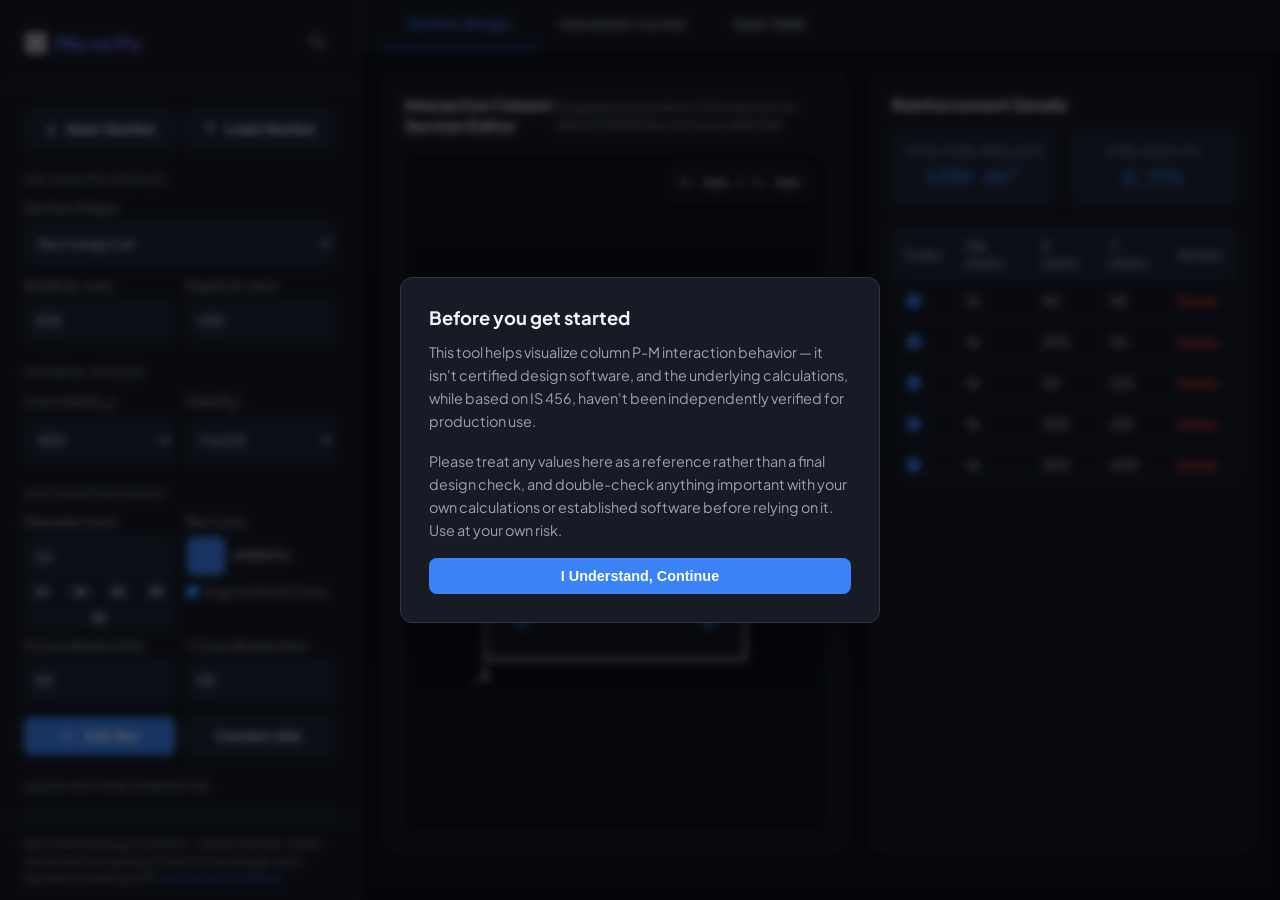
==== index.html @ 7136feab "Replace legacy UI with new interactive index.html Remove legacy standalone pages and assets (area.ht" ====
<!DOCTYPE html>
<html lang="en">

<head>
    <meta charset="UTF-8">
    <meta name="viewport" content="width=device-width, initial-scale=1.0">
    <title>Mu vs Pu - Advanced Column Interaction Diagram</title>
    <!-- Plotly Library -->
    <script src="./plotly-latest.min.js"></script>
    <!-- Google Fonts -->
    <link rel="preconnect" href="https://fonts.googleapis.com">
    <link rel="preconnect" href="https://fonts.gstatic.com" crossorigin>
    <link href="https://fonts.googleapis.com/css2?family=Plus+Jakarta+Sans:wght@300;400;500;600;700;800&family=JetBrains+Mono:wght@400;500&display=swap" rel="stylesheet">
    
    <style>
        :root {
            --bg-primary: #0b0f19;
            --bg-secondary: #161b26;
            --bg-tertiary: #1f2638;
            --accent-color: #3b82f6;
            --accent-hover: #2563eb;
            --text-primary: #f3f4f6;
            --text-secondary: #9ca3af;
            --text-muted: #6b7280;
            --border-color: #2d3748;
            --success-color: #10b981;
            --danger-color: #ef4444;
            --font-main: 'Plus Jakarta Sans', sans-serif;
            --font-mono: 'JetBrains Mono', monospace;
        }

        .light-theme {
            --bg-primary: #f8fafc;
            --bg-secondary: #ffffff;
            --bg-tertiary: #f1f5f9;
            --accent-color: #2563eb;
            --accent-hover: #1d4ed8;
            --text-primary: #0f172a;
            --text-secondary: #475569;
            --text-muted: #94a3b8;
            --border-color: #e2e8f0;
            --success-color: #059669;
            --danger-color: #dc2626;
        }

        * {
            box-sizing: border-box;
            margin: 0;
            padding: 0;
            transition: background-color 0.2s, border-color 0.2s;
        }

        body {
            font-family: var(--font-main);
            background-color: var(--bg-primary);
            color: var(--text-primary);
            display: flex;
            height: 100vh;
            overflow: hidden;
        }

        /* Sidebar styling */
        .disclaimer-overlay {
            position: fixed;
            inset: 0;
            z-index: 9999;
            background: rgba(0, 0, 0, 0.6);
            backdrop-filter: blur(4px);
            display: flex;
            align-items: center;
            justify-content: center;
            padding: 1.5rem;
        }

        .disclaimer-card {
            background-color: var(--bg-secondary);
            border: 1px solid var(--border-color);
            border-radius: 0.75rem;
            max-width: 480px;
            width: 100%;
            padding: 1.75rem;
            box-shadow: 0 20px 50px rgba(0, 0, 0, 0.4);
        }

        .disclaimer-title {
            font-size: 1.15rem;
            font-weight: 700;
            color: var(--text-primary);
            margin-bottom: 0.75rem;
        }

        .disclaimer-card p {
            font-size: 0.9rem;
            line-height: 1.6;
            color: var(--text-secondary);
            margin-bottom: 1rem;
        }

        .disclaimer-card button.btn {
            margin-top: 0.25rem;
        }

        .sidebar {
            width: 360px;
            background-color: var(--bg-secondary);
            border-right: 1px solid var(--border-color);
            display: flex;
            flex-direction: column;
            height: 100%;
            flex-shrink: 0;
            z-index: 10;
        }

        .sidebar-header {
            padding: 1.5rem;
            border-bottom: 1px solid var(--border-color);
            display: flex;
            align-items: center;
            justify-content: space-between;
        }

        .sidebar-header h1 {
            font-size: 1.25rem;
            font-weight: 800;
            background: linear-gradient(135deg, var(--accent-color), #8b5cf6);
            -webkit-background-clip: text;
            -webkit-text-fill-color: transparent;
            display: flex;
            align-items: center;
            gap: 0.5rem;
        }

        .theme-toggle {
            background: none;
            border: none;
            cursor: pointer;
            color: var(--text-secondary);
            padding: 0.5rem;
            border-radius: 0.375rem;
        }

        .theme-toggle:hover {
            background-color: var(--bg-tertiary);
            color: var(--text-primary);
        }

        .sidebar-content {
            flex: 1;
            overflow-y: auto;
            padding: 1.5rem;
        }

        .sidebar-footer {
            flex-shrink: 0;
            padding: 0.85rem 1.5rem;
            border-top: 1px solid var(--border-color);
            font-size: 0.72rem;
            line-height: 1.5;
            color: var(--text-secondary);
        }

        .sidebar-footer a {
            color: var(--accent-color);
            text-decoration: none;
        }

        .sidebar-footer a:hover {
            text-decoration: underline;
        }

        .section-title {
            font-size: 0.75rem;
            text-transform: uppercase;
            letter-spacing: 0.05em;
            color: var(--text-muted);
            margin: 1.5rem 0 0.75rem 0;
            font-weight: 700;
        }

        .section-title:first-of-type {
            margin-top: 0;
        }

        .input-group {
            margin-bottom: 1rem;
        }

        .input-group label {
            display: block;
            font-size: 0.85rem;
            color: var(--text-secondary);
            margin-bottom: 0.375rem;
            font-weight: 500;
        }

        .input-row {
            display: grid;
            grid-template-columns: 1fr 1fr;
            gap: 0.75rem;
        }

        input[type="number"], select, input[type="text"] {
            width: 100%;
            padding: 0.625rem;
            background-color: var(--bg-tertiary);
            border: 1px solid var(--border-color);
            border-radius: 0.5rem;
            color: var(--text-primary);
            font-family: var(--font-mono);
            font-size: 0.9rem;
            outline: none;
        }

        input[type="number"]:focus, select:focus {
            border-color: var(--accent-color);
            box-shadow: 0 0 0 2px rgba(59, 130, 246, 0.2);
        }

        .color-picker-wrapper {
            display: flex;
            gap: 0.5rem;
            align-items: center;
        }

        input[type="color"] {
            -webkit-appearance: none;
            border: none;
            width: 2.5rem;
            height: 2.5rem;
            border-radius: 0.5rem;
            cursor: pointer;
            background: none;
        }

        input[type="color"]::-webkit-color-swatch-wrapper {
            padding: 0;
        }

        input[type="color"]::-webkit-color-swatch {
            border: 1px solid var(--border-color);
            border-radius: 0.5rem;
        }

        button.btn {
            width: 100%;
            padding: 0.625rem;
            border-radius: 0.5rem;
            font-weight: 600;
            font-size: 0.9rem;
            cursor: pointer;
            border: none;
            display: flex;
            align-items: center;
            justify-content: center;
            gap: 0.5rem;
        }

        button.btn-primary {
            background-color: var(--accent-color);
            color: white;
        }

        button.btn-primary:hover {
            background-color: var(--accent-hover);
        }

        button.btn-secondary {
            background-color: var(--bg-tertiary);
            color: var(--text-primary);
            border: 1px solid var(--border-color);
        }

        button.btn-secondary:hover {
            background-color: var(--border-color);
        }

        /* Main Area layout */
        .main-container {
            flex: 1;
            display: flex;
            flex-direction: column;
            height: 100%;
            overflow: hidden;
        }

        .tabs-header {
            display: flex;
            background-color: var(--bg-secondary);
            border-bottom: 1px solid var(--border-color);
            padding: 0 1.5rem;
        }

        .tab-btn {
            padding: 1rem 1.5rem;
            background: none;
            border: none;
            color: var(--text-secondary);
            font-weight: 600;
            font-size: 0.9rem;
            cursor: pointer;
            position: relative;
        }

        .tab-btn.active {
            color: var(--accent-color);
        }

        .tab-btn.active::after {
            content: '';
            position: absolute;
            bottom: -1px;
            left: 0;
            right: 0;
            height: 2px;
            background-color: var(--accent-color);
        }

        .tab-content {
            flex: 1;
            overflow-y: auto;
            padding: 1.5rem;
            display: none;
        }

        .tab-content.active {
            display: flex;
            flex-direction: column;
            gap: 1.5rem;
        }

        /* Editor layout split */
        .editor-grid {
            display: grid;
            grid-template-columns: 1.2fr 1fr;
            gap: 1.5rem;
            height: calc(100vh - 120px);
        }

        @media (max-width: 1024px) {
            .editor-grid {
                grid-template-columns: 1fr;
                height: auto;
                overflow-y: auto;
            }
        }

        .card {
            background-color: var(--bg-secondary);
            border: 1px solid var(--border-color);
            border-radius: 0.75rem;
            padding: 1.25rem;
            display: flex;
            flex-direction: column;
            position: relative;
        }

        .card-header {
            display: flex;
            justify-content: space-between;
            align-items: center;
            margin-bottom: 1rem;
        }

        .card-title {
            font-size: 1rem;
            font-weight: 700;
            color: var(--text-primary);
        }

        /* Canvas visualizer styles */
        .canvas-container {
            position: relative;
            flex: 1;
            min-height: 400px;
            background-color: var(--bg-primary);
            border-radius: 0.5rem;
            border: 1px dashed var(--border-color);
            display: flex;
            align-items: center;
            justify-content: center;
            overflow: hidden;
        }

        #sectionSvg {
            width: 100%;
            height: 100%;
            max-height: 480px;
        }

        /* Tooltip and floating info */
        .hover-info {
            position: absolute;
            top: 0.75rem;
            right: 0.75rem;
            background: rgba(22, 27, 38, 0.85);
            backdrop-filter: blur(4px);
            border: 1px solid var(--border-color);
            padding: 0.5rem 0.75rem;
            border-radius: 0.375rem;
            font-size: 0.8rem;
            font-family: var(--font-mono);
            pointer-events: none;
        }

        /* Reinforcement list */
        .rebar-list-container {
            max-height: 250px;
            overflow-y: auto;
            border: 1px solid var(--border-color);
            border-radius: 0.5rem;
            margin-top: 0.5rem;
        }

        .rebar-table {
            width: 100%;
            border-collapse: collapse;
            font-size: 0.85rem;
            text-align: left;
        }

        .rebar-table th, .rebar-table td {
            padding: 0.5rem 0.75rem;
            border-bottom: 1px solid var(--border-color);
        }

        .rebar-table th {
            background-color: var(--bg-tertiary);
            color: var(--text-secondary);
            position: sticky;
            top: 0;
        }

        .rebar-table tr:hover {
            background-color: var(--bg-tertiary);
        }

        .delete-btn {
            background: none;
            border: none;
            color: var(--danger-color);
            cursor: pointer;
            font-weight: bold;
        }

        /* Diagrams tab split */
        .diagrams-grid {
            display: grid;
            grid-template-columns: 1.2fr 1fr;
            gap: 1.5rem;
            height: calc(100vh - 120px);
        }

        .diagrams-grid > .card {
            min-height: 0;
        }

        @media (max-width: 1024px) {
            .diagrams-grid {
                grid-template-columns: 1fr;
                height: auto;
            }

            .diagrams-grid > .card {
                height: calc(100vh - 200px);
                min-height: 480px;
            }
        }

        /* Profile visualizer (Strain & Stress) */
        .profiles-container {
            display: flex;
            flex-direction: row;
            justify-content: space-around;
            align-items: center;
            flex: 1;
            min-height: 0;
            background-color: var(--bg-primary);
            border-radius: 0.5rem;
            padding: 1rem;
        }

        .profile-plot {
            flex: 1;
            height: 100%;
            min-height: 0;
        }

        /* Analysis values styling */
        .stats-grid {
            display: grid;
            grid-template-columns: repeat(auto-fit, minmax(140px, 1fr));
            gap: 1rem;
            margin-bottom: 1rem;
        }

        .design-check-bar {
            display: flex;
            flex-direction: column;
            gap: 0.75rem;
        }

        .design-check-bar .input-group {
            margin-bottom: 0;
        }

        .check-result-badge {
            padding: 0.625rem 1rem;
            border-radius: 0.5rem;
            font-weight: 700;
            font-size: 0.85rem;
            line-height: 1.4;
            font-family: var(--font-mono);
            background-color: var(--bg-tertiary);
            border: 1px solid var(--border-color);
            color: var(--text-secondary);
        }

        .check-result-badge.safe {
            background-color: rgba(16, 185, 129, 0.12);
            border-color: var(--success-color);
            color: var(--success-color);
        }

        .check-result-badge.unsafe {
            background-color: rgba(239, 68, 68, 0.12);
            border-color: var(--danger-color);
            color: var(--danger-color);
        }

        .diagram-status-banner {
            font-size: 0.8rem;
            padding: 0.5rem 0.75rem;
            border-radius: 0.5rem;
            margin-bottom: 0.75rem;
        }

        .diagram-status-banner:empty {
            display: none;
        }

        .diagram-status-banner.empty {
            background-color: var(--bg-tertiary);
            color: var(--text-secondary);
            border: 1px solid var(--border-color);
        }

        .diagram-status-banner.stale {
            background-color: rgba(245, 158, 11, 0.12);
            color: #f59e0b;
            border: 1px solid #f59e0b;
        }

        .diagram-status-banner.fresh {
            display: none;
        }

        .stat-card {
            background-color: var(--bg-tertiary);
            border: 1px solid var(--border-color);
            border-radius: 0.5rem;
            padding: 0.75rem;
            text-align: center;
        }

        .stat-label {
            font-size: 0.75rem;
            color: var(--text-secondary);
            text-transform: uppercase;
        }

        .stat-value {
            font-size: 1.2rem;
            font-weight: 700;
            color: var(--accent-color);
            font-family: var(--font-mono);
            margin-top: 0.25rem;
        }

        /* Pattern Generator */
        .pattern-generator {
            display: flex;
            flex-direction: column;
            gap: 0.75rem;
            padding: 1rem;
            background-color: var(--bg-tertiary);
            border-radius: 0.5rem;
            border: 1px solid var(--border-color);
            margin-top: 1rem;
        }

        /* Scrollbar styles */
        ::-webkit-scrollbar {
            width: 6px;
            height: 6px;
        }

        ::-webkit-scrollbar-track {
            background: var(--bg-primary);
        }

        ::-webkit-scrollbar-thumb {
            background: var(--border-color);
            border-radius: 3px;
        }

        ::-webkit-scrollbar-thumb:hover {
            background: var(--text-muted);
        }
    </style>
</head>

<body>

    <!-- DISCLAIMER GATE: must be acknowledged before the app becomes usable -->
    <div id="disclaimerOverlay" class="disclaimer-overlay">
        <div class="disclaimer-card">
            <div class="disclaimer-title">Before you get started</div>
            <p>
                This tool helps visualize column P-M interaction behavior — it isn't certified design software,
                and the underlying calculations, while based on IS 456, haven't been independently verified for
                production use.
            </p>
            <p>
                Please treat any values here as a reference rather than a final design check, and double-check
                anything important with your own calculations or established software before relying on it.
                Use at your own risk.
            </p>
            <button class="btn btn-primary" onclick="acknowledgeDisclaimer()">I Understand, Continue</button>
        </div>
    </div>

    <!-- SIDEBAR FOR INPUTS -->
    <div class="sidebar">
        <div class="sidebar-header">
            <h1>
                <svg width="24" height="24" viewBox="0 0 24 24" fill="none" stroke="currentColor" stroke-width="2.5" stroke-linecap="round" stroke-linejoin="round">
                    <rect x="3" y="3" width="18" height="18" rx="2" ry="2"></rect>
                    <line x1="9" y1="3" x2="9" y2="21"></line>
                    <line x1="15" y1="3" x2="15" y2="21"></line>
                    <line x1="3" y1="9" x2="21" y2="9"></line>
                    <line x1="3" y1="15" x2="21" y2="15"></line>
                </svg>
                Mu vs Pu
            </h1>
            <button class="theme-toggle" onclick="toggleTheme()" title="Toggle Theme">
                <svg id="themeIcon" width="18" height="18" viewBox="0 0 24 24" fill="none" stroke="currentColor" stroke-width="2">
                    <path d="M21 12.79A9 9 0 1 1 11.21 3 7 7 0 0 0 21 12.79z"></path>
                </svg>
            </button>
        </div>

        <div class="sidebar-content">
            <!-- Section Save/Load -->
            <div style="display: flex; gap: 0.5rem; margin-bottom: 1.5rem;">
                <button class="btn btn-secondary" onclick="saveSection()" style="flex: 1;">
                    <svg width="14" height="14" viewBox="0 0 24 24" fill="none" stroke="currentColor" stroke-width="2.5"><path d="M12 3v12"></path><path d="m7 10 5 5 5-5"></path><path d="M5 21h14"></path></svg>
                    Save Section
                </button>
                <button class="btn btn-secondary" onclick="document.getElementById('sectionFileInput').click()" style="flex: 1;">
                    <svg width="14" height="14" viewBox="0 0 24 24" fill="none" stroke="currentColor" stroke-width="2.5"><path d="M12 21V9"></path><path d="m7 14 5-5 5 5"></path><path d="M5 3h14"></path></svg>
                    Load Section
                </button>
                <input type="file" id="sectionFileInput" accept=".json,application/json" style="display: none;" onchange="loadSection(event)">
            </div>

            <!-- Section Properties -->
            <div class="section-title">Section Properties</div>
            <div class="input-group" style="margin-bottom: 0.75rem;">
                <label for="shapeType">Section Shape</label>
                <select id="shapeType" onchange="toggleShapeInputs()">
                    <option value="rectangular" selected>Rectangular</option>
                    <option value="circular">Circular</option>
                </select>
            </div>
            <div class="input-group">
                <div class="input-row">
                    <div id="widthInputContainer">
                        <label for="maxX">Width (b, mm)</label>
                        <input type="number" value="350" id="maxX" oninput="debouncedUpdate()">
                    </div>
                    <div>
                        <label for="maxY" id="depthLabel">Depth (D, mm)</label>
                        <input type="number" value="450" id="maxY" oninput="debouncedUpdate()">
                    </div>
                </div>
            </div>

            <!-- Material Grade Properties -->
            <div class="section-title">Material Grades</div>
            <div class="input-group">
                <div class="input-row">
                    <div>
                        <label for="fck">Concrete (f<sub>ck</sub>)</label>
                        <select id="fck" onchange="debouncedUpdate()">
                            <option value="20">M20</option>
                            <option value="25" selected>M25</option>
                            <option value="30">M30</option>
                            <option value="35">M35</option>
                            <option value="40">M40</option>
                            <option value="50">M50</option>
                        </select>
                    </div>
                    <div>
                        <label for="fy">Steel (f<sub>y</sub>)</label>
                        <select id="fy" onchange="debouncedUpdate()">
                            <option value="Fe250">Fe250</option>
                            <option value="Fe415" selected>Fe415</option>
                            <option value="Fe500">Fe500</option>
                            <option value="Fe550">Fe550</option>
                        </select>
                    </div>
                </div>
            </div>

            <!-- Single Rebar Input -->
            <div class="section-title">Add Reinforcement</div>
            <div class="input-group" style="margin-bottom: 0.5rem;">
                <div class="input-row">
                    <div>
                        <label for="dia">Diameter (mm)</label>
                        <input type="number" value="16" id="dia" style="margin-bottom: 0.25rem;">
                        <div class="dia-presets" style="display: flex; gap: 0.25rem; flex-wrap: wrap;">
                            <button class="btn btn-secondary" style="padding: 0.2rem; font-size: 0.75rem; width: auto; flex: 1; min-width: 28px;" onclick="setDia(12); return false;">12</button>
                            <button class="btn btn-secondary" style="padding: 0.2rem; font-size: 0.75rem; width: auto; flex: 1; min-width: 28px;" onclick="setDia(16); return false;">16</button>
                            <button class="btn btn-secondary" style="padding: 0.2rem; font-size: 0.75rem; width: auto; flex: 1; min-width: 28px;" onclick="setDia(20); return false;">20</button>
                            <button class="btn btn-secondary" style="padding: 0.2rem; font-size: 0.75rem; width: auto; flex: 1; min-width: 28px;" onclick="setDia(25); return false;">25</button>
                            <button class="btn btn-secondary" style="padding: 0.2rem; font-size: 0.75rem; width: auto; flex: 1; min-width: 28px;" onclick="setDia(32); return false;">32</button>
                        </div>
                    </div>
                    <div>
                        <label for="color">Bar Color</label>
                        <div class="color-picker-wrapper">
                            <input id="color" value="#3b82f6" type="color">
                            <span id="colorHex" style="font-size: 0.8rem; font-family: var(--font-mono)">#3B82F6</span>
                        </div>
                        <div style="margin-top: 0.5rem; display: flex; align-items: center; gap: 0.25rem;">
                            <input type="checkbox" id="enableSnapping" checked style="width: auto; cursor: pointer;">
                            <label for="enableSnapping" style="margin-bottom: 0; font-size: 0.8rem; cursor: pointer; user-select: none;">Snap to Grid & Cover</label>
                        </div>
                    </div>
                </div>
            </div>
            <div class="input-group">
                <div class="input-row">
                    <div>
                        <label for="rebarX">X Coordinate (mm)</label>
                        <input type="number" value="50" id="rebarX">
                    </div>
                    <div>
                        <label for="rebarY">Y Coordinate (mm)</label>
                        <input type="number" value="50" id="rebarY">
                    </div>
                </div>
            </div>
            <div style="display: flex; gap: 0.5rem; margin-bottom: 1.5rem;">
                <button class="btn btn-primary" onclick="addSingleRebar(); return false;" style="flex: 1;">
                    <svg width="16" height="16" viewBox="0 0 24 24" fill="none" stroke="currentColor" stroke-width="2.5"><line x1="12" y1="5" x2="12" y2="19"></line><line x1="5" y1="12" x2="19" y2="12"></line></svg>
                    Add Bar
                </button>
                <button class="btn btn-secondary" onclick="addFourCornerBars(); return false;" title="Quick add 4 corner bars using cover" style="flex: 1;">
                    Corners (4x)
                </button>
            </div>

            <!-- Pattern Generator -->
            <div class="section-title">Quick Pattern Generator</div>
            <div class="pattern-generator">
                <div class="input-group" style="margin-bottom: 0;">
                    <label for="cover">Clear Cover (mm)</label>
                    <input type="number" value="40" id="cover">
                </div>
                <div class="input-row" id="rectPatternContainer">
                    <div>
                        <label for="numX">Bars in X face</label>
                        <input type="number" value="3" id="numX">
                    </div>
                    <div>
                        <label for="numY">Bars in Y face</label>
                        <input type="number" value="3" id="numY">
                    </div>
                </div>
                <div class="input-group" id="circPatternContainer" style="display: none; margin-bottom: 0;">
                    <label for="numCirc">Total Number of Bars</label>
                    <input type="number" value="8" id="numCirc">
                    <p style="font-size: 0.75rem; color: var(--text-secondary); margin-top: 0.25rem;">
                        Placed at equal angular spacing θ = 360° / N
                    </p>
                </div>
                <div style="margin-top: 0.5rem; display: flex; align-items: center; gap: 0.25rem;">
                    <input type="checkbox" id="appendPattern" style="width: auto; cursor: pointer;">
                    <label for="appendPattern" style="margin-bottom: 0; font-size: 0.8rem; cursor: pointer; user-select: none;">Append to existing bars</label>
                </div>
                <button class="btn btn-secondary" onclick="generatePerimeterPattern()">
                    Generate Pattern
                </button>
            </div>

            <button class="btn btn-secondary" onclick="clearAllRebars()" style="margin-top: 1.5rem; color: var(--danger-color); border-color: rgba(239, 68, 68, 0.2);">
                Clear Reinforcement
            </button>

            <!-- Design Point Verification -->
            <div class="section-title" style="margin-top: 1.5rem;">Design Check</div>
            <div class="design-check-bar">
                <div class="input-group">
                    <label for="checkPu">Design Pu (kN)</label>
                    <input type="number" id="checkPu" placeholder="e.g. 800">
                </div>
                <div class="input-group">
                    <label for="checkMu">Design Mu (kNm)</label>
                    <input type="number" id="checkMu" placeholder="e.g. 120">
                </div>
                <div class="input-group" id="checkAxisGroup">
                    <label for="checkAxis">Bending Axis</label>
                    <select id="checkAxis">
                        <option value="x">X-axis (D / maxY)</option>
                        <option value="y">Y-axis (b / maxX)</option>
                    </select>
                </div>
                <button class="btn btn-primary" onclick="checkDesignPoint()">Check Point</button>
                <div id="checkResult" class="check-result-badge">Enter Pu &amp; Mu to verify</div>
            </div>
        </div>

        <div class="sidebar-footer">
            Not certified design software — please double-check results before relying on them for real design work.
            <br>
            Spotted something off? <a href="https://github.com/swas02/Mu-vs-Pu/issues" target="_blank" rel="noopener noreferrer">Let us know on GitHub</a>.
        </div>
    </div>

    <!-- MAIN DASHBOARD CONTENT -->
    <div class="main-container">
        <!-- Tabs Header -->
        <div class="tabs-header">
            <button class="tab-btn active" onclick="switchTab('designTab')">Section Design</button>
            <button class="tab-btn" onclick="switchTab('diagramTab')">Interaction Curves</button>
            <button class="tab-btn" onclick="switchTab('tableTab')">Data Table</button>
        </div>

        <!-- TAB 1: DESIGN & EDITOR -->
        <div id="designTab" class="tab-content active">
            <div class="editor-grid">
                <!-- Left panel: Canvas editor -->
                <div class="card">
                    <div class="card-header">
                        <div class="card-title">Interactive Column Section Editor</div>
                        <div style="font-size: 0.85rem; color: var(--text-secondary)">
                            Drag bars to position | Click section to place | Delete key removes selected
                        </div>
                    </div>
                    <div class="canvas-container">
                        <svg id="sectionSvg" viewBox="0 0 400 400">
                            <!-- SVG contents will be drawn dynamically -->
                        </svg>
                        <div class="hover-info" id="svgHoverInfo">X: 0mm | Y: 0mm</div>
                    </div>
                </div>

                <!-- Right panel: Rebar details and stats summary -->
                <div class="card" style="overflow-y: auto;">
                    <div class="card-header">
                        <div class="card-title">Reinforcement Details</div>
                    </div>
                    <div class="stats-grid">
                        <div class="stat-card">
                            <div class="stat-label">Total Steel Area (Ast)</div>
                            <div class="stat-value" id="statAst">0 mm²</div>
                        </div>
                        <div class="stat-card">
                            <div class="stat-label">Steel Ratio (p<sub>t</sub>)</div>
                            <div class="stat-value" id="statRatio">0.00%</div>
                        </div>
                    </div>
                    <div class="rebar-list-container">
                        <table class="rebar-table">
                            <thead>
                                <tr>
                                    <th>Color</th>
                                    <th>Dia (mm)</th>
                                    <th>X (mm)</th>
                                    <th>Y (mm)</th>
                                    <th>Action</th>
                                </tr>
                            </thead>
                            <tbody id="rebarTableBody">
                                <!-- Rebars will be listed here dynamically -->
                            </tbody>
                        </table>
                    </div>
                </div>
            </div>
        </div>

        <!-- TAB 2: DIAGRAMS AND ANALYSIS -->
        <div id="diagramTab" class="tab-content">
            <div class="diagrams-grid">
                <!-- Left: Mu vs Pu plot -->
                <div class="card">
                    <div class="card-header">
                        <div class="card-title">Mu vs Pu Interaction Curve</div>
                        <button class="btn btn-primary generate-diagram-btn" onclick="generateDiagram()" style="width: auto; padding: 0.5rem 1rem;">Generate Diagram</button>
                    </div>
                    <div class="diagram-status-banner"></div>
                    <div id="plotlyPlot" style="width: 100%; flex: 1; min-height: 0;"></div>
                </div>

                <!-- Right: Strain & Stress distribution diagram at NA position -->
                <div class="card">
                    <div class="card-header">
                        <div class="card-title">Cross Section Strain & Stress Profiles</div>
                        <div style="font-size: 0.85rem; color: var(--text-secondary)">
                            Corresponding to current neutral axis position
                        </div>
                    </div>
                    <div class="stats-grid" style="margin-bottom: 0.5rem;">
                        <div class="stat-card">
                            <div class="stat-label">Neutral Axis (Xu)</div>
                            <div class="stat-value" id="profileXu">- mm</div>
                        </div>
                        <div class="stat-card">
                            <div class="stat-label">Axial Load (Pu)</div>
                            <div class="stat-value" id="profilePu">- kN</div>
                        </div>
                        <div class="stat-card">
                            <div class="stat-label">Moment (Mu)</div>
                            <div class="stat-value" id="profileMu">- kNm</div>
                        </div>
                    </div>
                    <div class="profiles-container">
                        <div id="strainProfilePlot" class="profile-plot"></div>
                        <div id="stressProfilePlot" class="profile-plot"></div>
                    </div>
                </div>
            </div>
        </div>

        <!-- TAB 3: DATA TABLE -->
        <div id="tableTab" class="tab-content">
            <div class="card" style="flex: 1; min-height: 450px;">
                <div class="card-header">
                    <div class="card-title">Interaction Curve Data Points</div>
                    <div style="display: flex; gap: 0.5rem; align-items: center;">
                        <select id="tableAxis" onchange="updateDataTable()" style="width: auto;">
                            <option value="x">Bending about X-axis (D / maxY)</option>
                            <option value="y">Bending about Y-axis (b / maxX)</option>
                        </select>
                        <button class="btn btn-primary generate-diagram-btn" onclick="generateDiagram()" style="width: auto; padding: 0.5rem 1rem;">Generate Diagram</button>
                        <button class="btn btn-secondary" onclick="exportToCSV()" style="width: auto; padding: 0.5rem 1rem;">
                            Export CSV
                        </button>
                    </div>
                </div>
                <div class="diagram-status-banner"></div>
                <div style="overflow: auto; flex: 1;">
                    <table class="rebar-table" id="dataPointsTable">
                        <thead>
                            <tr>
                                <th>Xu/d Ratio</th>
                                <th>Neutral Axis Xu (mm)</th>
                                <th>Axial Force Pu (kN)</th>
                                <th>Bending Moment Mu (kNm)</th>
                                <th>Eccentricity e (mm)</th>
                            </tr>
                        </thead>
                        <tbody id="dataPointsTableBody">
                            <!-- Calculated curve values go here -->
                        </tbody>
                    </table>
                </div>
            </div>
        </div>
    </div>

    <!-- MAIN SCRIPT -->
    <script>
        // Dismiss the disclaimer gate - only entry point that reveals the app
        function acknowledgeDisclaimer() {
            const overlay = document.getElementById("disclaimerOverlay");
            if (overlay) overlay.remove();
        }

        // Profiles cache to save states between shape transitions
        let profiles = {
            rectangular: {
                circles: [
                    { dia: 16, x: 50, y: 50, color: "#3b82f6" },
                    { dia: 16, x: 300, y: 50, color: "#3b82f6" },
                    { dia: 16, x: 50, y: 225, color: "#3b82f6" },
                    { dia: 16, x: 300, y: 225, color: "#3b82f6" },
                    { dia: 16, x: 300, y: 400, color: "#3b82f6" },
                    { dia: 16, x: 50, y: 400, color: "#3b82f6" }
                ],
                maxX: 350,
                maxY: 450,
                fck: "25",
                fy: "Fe415",
                cover: 40
            },
            circular: {
                circles: [
                    { dia: 16, x: 225, y: 65, color: "#3b82f6" },
                    { dia: 16, x: 225, y: 385, color: "#3b82f6" },
                    { dia: 16, x: 65, y: 225, color: "#3b82f6" },
                    { dia: 16, x: 385, y: 225, color: "#3b82f6" },
                    { dia: 16, x: 112, y: 112, color: "#3b82f6" },
                    { dia: 16, x: 338, y: 112, color: "#3b82f6" },
                    { dia: 16, x: 112, y: 338, color: "#3b82f6" },
                    { dia: 16, x: 338, y: 338, color: "#3b82f6" }
                ],
                maxX: 450,
                maxY: 450,
                fck: "25",
                fy: "Fe415",
                cover: 40
            }
        };

        let sectionType = "rectangular";
        let circles = [...profiles.rectangular.circles];
        let maxX = profiles.rectangular.maxX;
        let maxY = profiles.rectangular.maxY;
        let fck = 25;
        let fy = "Fe415";
        const Est = 2 * Math.pow(10, 5);
        const dataPoints = 300;
        let calculatedCurve = [];
        let selectedBarIndex = null;
        let isDragging = false;
        let activeTab = 'designTab';
        let snappedYGlobal = 0;

        function toggleShapeInputs() {
            // 1. Save current profile details
            profiles[sectionType] = {
                circles: [...circles],
                maxX: parseInt(document.getElementById("maxX").value) || 350,
                maxY: parseInt(document.getElementById("maxY").value) || 450,
                fck: document.getElementById("fck").value,
                fy: document.getElementById("fy").value,
                cover: parseInt(document.getElementById("cover").value) || 40
            };

            // 2. Set new section type
            const newType = document.getElementById("shapeType").value;
            sectionType = newType;

            // 3. Load target profile details
            const profile = profiles[newType];
            circles = [...profile.circles];
            
            document.getElementById("maxX").value = profile.maxX;
            document.getElementById("maxY").value = profile.maxY;
            document.getElementById("fck").value = profile.fck;
            document.getElementById("fy").value = profile.fy;
            document.getElementById("cover").value = profile.cover;

            maxX = profile.maxX;
            maxY = profile.maxY;
            fck = parseFloat(profile.fck);
            fy = profile.fy;
            selectedBarIndex = null;

            // 4. Adapt layout inputs visibility
            const widthContainer = document.getElementById("widthInputContainer");
            const depthLabel = document.getElementById("depthLabel");
            const rectPattern = document.getElementById("rectPatternContainer");
            const circPattern = document.getElementById("circPatternContainer");

            if (newType === "circular") {
                widthContainer.style.display = "none";
                depthLabel.textContent = "Diameter (D, mm)";
                rectPattern.style.display = "none";
                circPattern.style.display = "block";
            } else {
                widthContainer.style.display = "block";
                depthLabel.textContent = "Depth (D, mm)";
                rectPattern.style.display = "grid";
                circPattern.style.display = "none";
            }
            debouncedUpdate();
        }

        // Serialize the current section, materials and reinforcement layout to a JSON file
        function saveSection() {
            const sectionData = {
                version: 1,
                sectionType,
                fck: document.getElementById("fck").value,
                fy: document.getElementById("fy").value,
                cover: parseInt(document.getElementById("cover").value) || 40,
                dia: parseInt(document.getElementById("dia").value) || 16,
                color: document.getElementById("color").value,
                enableSnapping: document.getElementById("enableSnapping") ? document.getElementById("enableSnapping").checked : true,
                // Every bar's exact { dia, x, y, color } is saved here - the pattern-generator
                // inputs (numX/numY/numCirc) are just a placement shortcut, not real geometry,
                // so they're intentionally left out.
                reinforcementLocations: circles
            };

            // Use shape-native dimensions instead of the internal maxX/maxY names - a circular
            // section has no independent width (maxX is always forced equal to maxY), so it's
            // described by a radius instead.
            if (sectionType === "circular") {
                sectionData.radius = maxY / 2;
            } else {
                sectionData.b = maxX;
                sectionData.d = maxY;
            }

            const blob = new Blob([JSON.stringify(sectionData, null, 2)], { type: "application/json" });
            const url = URL.createObjectURL(blob);
            const a = document.createElement("a");
            a.href = url;
            a.download = `mu-vs-pu-section-${sectionType}-${Date.now()}.json`;
            document.body.appendChild(a);
            a.click();
            document.body.removeChild(a);
            URL.revokeObjectURL(url);
        }

        // Read a previously saved section file and hand it off for validation + loading
        function loadSection(event) {
            const file = event.target.files && event.target.files[0];
            event.target.value = ""; // allow re-selecting the same file later

            if (!file) return;

            const reader = new FileReader();
            reader.onload = function(e) {
                let data;
                try {
                    data = JSON.parse(e.target.result);
                } catch (err) {
                    alert("That file isn't valid JSON — the section couldn't be loaded.");
                    return;
                }

                const reinforcementLocations = data && (data.reinforcementLocations || data.circles);
                if (!data || (data.sectionType !== "rectangular" && data.sectionType !== "circular") || !Array.isArray(reinforcementLocations)) {
                    alert("This doesn't look like a Mu vs Pu section file.");
                    return;
                }

                applySection(data);
            };
            reader.onerror = function() {
                alert("Could not read the selected file.");
            };
            reader.readAsText(file);
        }

        // Restore section shape, materials, geometry and reinforcement from a loaded section file.
        // Any previously generated diagram is invalidated - the user re-generates it explicitly.
        function applySection(data) {
            sectionType = data.sectionType;
            document.getElementById("shapeType").value = sectionType;

            // Prefer the shape-native fields (b/d, radius); fall back to maxX/maxY for files
            // saved before this rename.
            if (sectionType === "circular") {
                maxY = data.radius ? parseFloat(data.radius) * 2 : (parseInt(data.maxY) || 450);
                maxX = maxY;
            } else {
                maxY = data.d ? parseInt(data.d) : (parseInt(data.maxY) || 450);
                maxX = data.b ? parseInt(data.b) : (parseInt(data.maxX) || 350);
            }
            fck = parseFloat(data.fck) || 25;
            fy = ["Fe250", "Fe415", "Fe500", "Fe550"].includes(data.fy) ? data.fy : "Fe415";
            const cover = parseInt(data.cover) || 40;

            document.getElementById("maxX").value = maxX;
            document.getElementById("maxY").value = maxY;
            document.getElementById("fck").value = fck;
            document.getElementById("fy").value = fy;
            document.getElementById("cover").value = cover;

            if (data.dia) document.getElementById("dia").value = parseInt(data.dia) || 16;
            if (data.color) {
                document.getElementById("color").value = data.color;
                document.getElementById("colorHex").textContent = String(data.color).toUpperCase();
            }
            document.getElementById("enableSnapping").checked = data.enableSnapping !== false;
            if (data.numX) document.getElementById("numX").value = data.numX;
            if (data.numY) document.getElementById("numY").value = data.numY;
            if (data.numCirc) document.getElementById("numCirc").value = data.numCirc;

            const reinforcementLocations = data.reinforcementLocations || data.circles; // "circles" supported for files saved before the rename
            circles = reinforcementLocations.map(c => ({
                dia: parseInt(c.dia) || 16,
                x: parseFloat(c.x) || 0,
                y: parseFloat(c.y) || 0,
                color: typeof c.color === "string" ? c.color : "#3b82f6"
            }));
            selectedBarIndex = null;

            profiles[sectionType] = { circles: [...circles], maxX, maxY, fck: String(fck), fy, cover };

            const widthContainer = document.getElementById("widthInputContainer");
            const depthLabel = document.getElementById("depthLabel");
            const rectPattern = document.getElementById("rectPatternContainer");
            const circPattern = document.getElementById("circPatternContainer");

            if (sectionType === "circular") {
                widthContainer.style.display = "none";
                depthLabel.textContent = "Diameter (D, mm)";
                rectPattern.style.display = "none";
                circPattern.style.display = "block";
            } else {
                widthContainer.style.display = "block";
                depthLabel.textContent = "Depth (D, mm)";
                rectPattern.style.display = "grid";
                circPattern.style.display = "none";
            }

            purgeDiagramState();
            updateAll();
        }

        // Listen for hex color value change to show on screen
        document.getElementById("color").addEventListener("input", function(e) {
            document.getElementById("colorHex").textContent = e.target.value.toUpperCase();
        });

        // Toggle Theme
        function toggleTheme() {
            document.body.classList.toggle('light-theme');
            const isLight = document.body.classList.contains('light-theme');
            const themeIcon = document.getElementById('themeIcon');
            if (isLight) {
                themeIcon.innerHTML = `<circle cx="12" cy="12" r="5"></circle><line x1="12" y1="1" x2="12" y2="3"></line><line x1="12" y1="21" x2="12" y2="23"></line><line x1="4.22" y1="4.22" x2="5.64" y2="5.64"></line><line x1="18.36" y1="18.36" x2="19.78" y2="19.78"></line><line x1="1" y1="12" x2="3" y2="12"></line><line x1="21" y1="12" x2="23" y2="12"></line><line x1="4.22" y1="19.78" x2="5.64" y2="18.36"></line><line x1="18.36" y1="5.64" x2="19.78" y2="4.22"></line>`;
            } else {
                themeIcon.innerHTML = `<path d="M21 12.79A9 9 0 1 1 11.21 3 7 7 0 0 0 21 12.79z"></path>`;
            }
            debouncedUpdate();
        }

        // Tab Switching
        function switchTab(tabId) {
            document.querySelectorAll('.tab-btn').forEach(btn => btn.classList.remove('active'));
            document.querySelectorAll('.tab-content').forEach(content => content.classList.remove('active'));
            
            event.target.classList.add('active');
            document.getElementById(tabId).classList.add('active');
            activeTab = tabId;

            // Diagram calculation is manual (see generateDiagram) - just refresh the status banner here
            updateDiagramStatusUI();
        }

        // Core calculation logic: Linear Strain Compatibility
        const linearStrainCompatibilityInColumn = (d, Xu, x) => {
            if (d === undefined || d === null || Xu === undefined || Xu === null || x === undefined || x === null) {
                throw new Error("Values cannot be empty, null or undefined.");
            }
            if (isNaN(d) || isNaN(Xu) || isNaN(x)) {
                throw new Error("All input values (d, Xu, x) must be numbers.");
            }
            if (d < 0 || Xu < 0 || x < 0) {
                throw new Error("Values of d, Xu and x cannot be negative.");
            }
            if (d <= 0) {
                throw new Error("d should be greater than zero.");
            }

            if (Xu <= d) {
                return 0.0035 * (1 - (x / Xu));
            } else {
                return 0.002 * (Xu - x) / (Xu - (3 / 7) * d);
            }
        };

        const stressInConcreteAtStrain = (strain) => {
            if (strain >= 0 && strain <= 0.002) {
                return 0.45 * fck * (2 * (strain / 0.002) - Math.pow((strain / 0.002), 2));
            } else if (strain > 0.002 && strain <= 0.0035) {
                return 0.45 * fck;
            } else {
                return 0; // tension ignored
            }
        };

        // Interpolation helper
        const interpolate = (s1, s2, e1, e2, e) => s1 - (s1 - s2) * (e1 - e) / (e1 - e2);

        // Generalized Steel stress evaluation based on IS 456
        const stressInSteelAtStrain = (strain) => {
            const sign = strain < 0 ? -1 : 1;
            const ε = Math.abs(strain);

            if (fy === "Fe250") {
                const yieldStrain = 0.87 * 250 / Est;
                if (ε < yieldStrain) return sign * ε * Est;
                return sign * 0.87 * 250;
            } else if (fy === "Fe415") {
                if (ε >= 0 && ε < 0.00144) return sign * Est * ε;
                else if (ε >= 0.00144 && ε < 0.00163) return sign * interpolate(288.7, 306.7, 0.00144, 0.00163, ε);
                else if (ε >= 0.00163 && ε < 0.00192) return sign * interpolate(306.7, 324.8, 0.00163, 0.00192, ε);
                else if (ε >= 0.00192 && ε < 0.00241) return sign * interpolate(324.8, 342.8, 0.00192, 0.00241, ε);
                else if (ε >= 0.00241 && ε < 0.00276) return sign * interpolate(342.8, 351.8, 0.00241, 0.00276, ε);
                else if (ε >= 0.00276 && ε <= 0.00380) return sign * interpolate(351.8, 360.9, 0.00276, 0.00380, ε);
                else return sign * 360.9;
            } else if (fy === "Fe500") {
                // Fe500 SP16 points
                if (ε >= 0 && ε < 0.00174) return sign * Est * ε;
                else if (ε >= 0.00174 && ε < 0.00195) return sign * interpolate(347.8, 369.6, 0.00174, 0.00195, ε);
                else if (ε >= 0.00195 && ε < 0.00226) return sign * interpolate(369.6, 391.3, 0.00195, 0.00226, ε);
                else if (ε >= 0.00226 && ε < 0.00277) return sign * interpolate(391.3, 413.0, 0.00226, 0.00277, ε);
                else if (ε >= 0.00277 && ε < 0.00312) return sign * interpolate(413.0, 423.9, 0.00277, 0.00312, ε);
                else if (ε >= 0.00312 && ε <= 0.00418) return sign * interpolate(423.9, 435.0, 0.00312, 0.00418, ε);
                else return sign * 435.0;
            } else if (fy === "Fe550") {
                // Fe550 points
                if (ε >= 0 && ε < 0.00191) return sign * Est * ε;
                else if (ε >= 0.00191 && ε < 0.00215) return sign * interpolate(382.8, 406.5, 0.00191, 0.00215, ε);
                else if (ε >= 0.00215 && ε < 0.00249) return sign * interpolate(406.5, 430.4, 0.00215, 0.00249, ε);
                else if (ε >= 0.00249 && ε < 0.00305) return sign * interpolate(430.4, 454.3, 0.00249, 0.00305, ε);
                else if (ε >= 0.00305 && ε < 0.00343) return sign * interpolate(454.3, 466.3, 0.00305, 0.00343, ε);
                else if (ε >= 0.00343 && ε <= 0.00459) return sign * interpolate(466.3, 478.5, 0.00343, 0.00459, ε);
                else return sign * 478.5;
            }
            return 0;
        };

        const getSectionWidthAtDepth = (y) => {
            if (sectionType === "circular") {
                const R = maxY / 2;
                if (y < 0 || y > maxY) return 0;
                return 2 * Math.sqrt(R * R - Math.pow(y - R, 2));
            } else {
                return maxX;
            }
        };

        function calculateConcreteForceAndMoment(Xu) {
            const dComp = Math.min(Xu, maxY);
            if (dComp <= 0) return { CFc: 0, MORc: 0 };
            
            const N = 500;
            const h = dComp / N;
            
            let forceIntegral = 0;
            let momentIntegral = 0;
            
            for (let i = 0; i <= N; i++) {
                const y = i * h;
                const strain = linearStrainCompatibilityInColumn(maxY, Xu, y);
                const stress = stressInConcreteAtStrain(strain);
                const width = getSectionWidthAtDepth(y);
                const f = stress * width;
                const m = f * ((maxY / 2) - y);
                
                let coeff = 2;
                if (i === 0 || i === N) coeff = 1;
                else if (i % 2 === 1) coeff = 4;
                
                forceIntegral += coeff * f;
                momentIntegral += coeff * m;
            }
            
            return {
                CFc: (forceIntegral * h / 3) * Math.pow(10, -3), // to kN
                MORc: (momentIntegral * h / 3) * Math.pow(10, -6) // to kNm
            };
        }

        function initSectionForXu(Xu) {
            let data = [];
            let CFs = 0;
            let MORs = 0;

            circles.forEach((e) => {
                const strain = linearStrainCompatibilityInColumn(maxY, Xu, e.y);
                const ast = (Math.PI / 4) * Math.pow(e.dia, 2);
                const stressInConc = stressInConcreteAtStrain(strain);
                const stressInSteel = stressInSteelAtStrain(strain);
                const forceInConc = stressInConc * ast;
                const forceInSteel = stressInSteel * ast;
                const reducedForce = forceInSteel - forceInConc; // Subtract concrete displaced area force
                const leverArm = ((maxY / 2) - e.y);
                const MorOfSteel = forceInSteel * leverArm;
                const MorOfConc = forceInConc * leverArm;
                const reducedMOR = MorOfSteel - MorOfConc;

                CFs += reducedForce;
                MORs += reducedMOR;
                data.push({ Xu, x: e.x, y: e.y, strain, ast, stressInConc, forceInConc, stressInSteel, forceInSteel, reducedForce, MorOfSteel, MorOfConc, reducedMOR, leverArm });
            });

            const concrete = calculateConcreteForceAndMoment(Xu);

            const CF = concrete.CFc + CFs * Math.pow(10, -3); // to kN
            const MOR = concrete.MORc + MORs * Math.pow(10, -6); // to kNm

            return { Xu, CF, MOR, concrete, data };
        }

        // Draw Interactive SVG
        function renderSectionSvg() {
            const svg = document.getElementById("sectionSvg");
            svg.innerHTML = "";

            maxX = parseInt(document.getElementById("maxX").value) || 350;
            maxY = parseInt(document.getElementById("maxY").value) || 450;
            if (sectionType === "circular") {
                maxX = maxY; // Circular columns have diameter D = maxY
            }

            const padding = 40;
            const containerSize = 400;
            const scale = Math.min((containerSize - 2 * padding) / maxX, (containerSize - 2 * padding) / maxY);
            
            const originX = (containerSize - maxX * scale) / 2;
            const originY = (containerSize - maxY * scale) / 2;

            const cover = parseInt(document.getElementById("cover").value) || 40;

            // Click listener for concrete body
            const onConcreteClick = (e) => {
                if (isDragging) return;
                const rect = svg.getBoundingClientRect();
                const clickX = (e.clientX - rect.left) * (containerSize / rect.width);
                const clickY = (e.clientY - rect.top) * (containerSize / rect.height);
                
                let realX = Math.round((clickX - originX) / scale);
                let realY = Math.round((clickY - originY) / scale);

                realX = snapCoordinate(realX, maxX, realY, maxY);
                realY = snappedYGlobal;

                const dia = parseInt(document.getElementById("dia").value) || 16;
                const color = document.getElementById("color").value;

                if (sectionType === "circular") {
                    const R = maxY / 2;
                    const dist = Math.sqrt(Math.pow(realX - R, 2) + Math.pow(realY - R, 2));
                    if (dist <= R) {
                        circles.push({ dia, x: realX, y: realY, color });
                        updateAll();
                    }
                } else {
                    if (realX >= 0 && realX <= maxX && realY >= 0 && realY <= maxY) {
                        circles.push({ dia, x: realX, y: realY, color });
                        updateAll();
                    }
                }
            };

            if (sectionType === "circular") {
                const centerX = originX + (maxY / 2) * scale;
                const centerY = originY + (maxY / 2) * scale;
                const radius = (maxY / 2) * scale;

                // Draw concrete circle
                const concreteCirc = document.createElementNS("http://www.w3.org/2000/svg", "circle");
                concreteCirc.setAttribute("cx", centerX);
                concreteCirc.setAttribute("cy", centerY);
                concreteCirc.setAttribute("r", radius);
                concreteCirc.setAttribute("fill", "rgba(100, 116, 139, 0.15)");
                concreteCirc.setAttribute("stroke", "var(--text-primary)");
                concreteCirc.setAttribute("stroke-width", "2");
                concreteCirc.addEventListener("click", onConcreteClick);
                svg.appendChild(concreteCirc);

                // Draw cover guideline circle
                if (cover > 0 && cover < maxY / 2) {
                    const coverCirc = document.createElementNS("http://www.w3.org/2000/svg", "circle");
                    coverCirc.setAttribute("cx", centerX);
                    coverCirc.setAttribute("cy", centerY);
                    coverCirc.setAttribute("r", radius - cover * scale);
                    coverCirc.setAttribute("fill", "none");
                    coverCirc.setAttribute("stroke", "var(--text-muted)");
                    coverCirc.setAttribute("stroke-dasharray", "4");
                    coverCirc.setAttribute("stroke-width", "1");
                    svg.appendChild(coverCirc);
                }
            } else {
                // Draw concrete core rectangle
                const concreteRect = document.createElementNS("http://www.w3.org/2000/svg", "rect");
                concreteRect.setAttribute("x", originX);
                concreteRect.setAttribute("y", originY);
                concreteRect.setAttribute("width", maxX * scale);
                concreteRect.setAttribute("height", maxY * scale);
                concreteRect.setAttribute("fill", "rgba(100, 116, 139, 0.15)");
                concreteRect.setAttribute("stroke", "var(--text-primary)");
                concreteRect.setAttribute("stroke-width", "2");
                concreteRect.addEventListener("click", onConcreteClick);
                svg.appendChild(concreteRect);

                // Draw cover guideline rectangle
                if (cover > 0 && cover < maxX / 2 && cover < maxY / 2) {
                    const coverRect = document.createElementNS("http://www.w3.org/2000/svg", "rect");
                    coverRect.setAttribute("x", originX + cover * scale);
                    coverRect.setAttribute("y", originY + cover * scale);
                    coverRect.setAttribute("width", (maxX - 2 * cover) * scale);
                    coverRect.setAttribute("height", (maxY - 2 * cover) * scale);
                    coverRect.setAttribute("fill", "none");
                    coverRect.setAttribute("stroke", "var(--text-muted)");
                    coverRect.setAttribute("stroke-dasharray", "4");
                    coverRect.setAttribute("stroke-width", "1");
                    svg.appendChild(coverRect);
                }
            }

            // Coordinate axes: origin (0,0) sits at the top-left of the section, X runs right, Y runs down
            const axisColor = "var(--text-secondary)";
            const axisExtend = 22; // px drawn into the padding beyond the section edges

            const defs = document.createElementNS("http://www.w3.org/2000/svg", "defs");
            const arrowMarker = document.createElementNS("http://www.w3.org/2000/svg", "marker");
            arrowMarker.setAttribute("id", "axisArrow");
            arrowMarker.setAttribute("markerWidth", "8");
            arrowMarker.setAttribute("markerHeight", "8");
            arrowMarker.setAttribute("refX", "6");
            arrowMarker.setAttribute("refY", "3");
            arrowMarker.setAttribute("orient", "auto");
            const arrowHead = document.createElementNS("http://www.w3.org/2000/svg", "path");
            arrowHead.setAttribute("d", "M0,0 L0,6 L7,3 z");
            arrowHead.setAttribute("fill", axisColor);
            arrowMarker.appendChild(arrowHead);
            defs.appendChild(arrowMarker);
            svg.appendChild(defs);

            const xAxisLine = document.createElementNS("http://www.w3.org/2000/svg", "line");
            xAxisLine.setAttribute("x1", originX);
            xAxisLine.setAttribute("y1", originY);
            xAxisLine.setAttribute("x2", originX + maxX * scale + axisExtend);
            xAxisLine.setAttribute("y2", originY);
            xAxisLine.setAttribute("stroke", axisColor);
            xAxisLine.setAttribute("stroke-width", "1.5");
            xAxisLine.setAttribute("marker-end", "url(#axisArrow)");
            svg.appendChild(xAxisLine);

            const yAxisLine = document.createElementNS("http://www.w3.org/2000/svg", "line");
            yAxisLine.setAttribute("x1", originX);
            yAxisLine.setAttribute("y1", originY);
            yAxisLine.setAttribute("x2", originX);
            yAxisLine.setAttribute("y2", originY + maxY * scale + axisExtend);
            yAxisLine.setAttribute("stroke", axisColor);
            yAxisLine.setAttribute("stroke-width", "1.5");
            yAxisLine.setAttribute("marker-end", "url(#axisArrow)");
            svg.appendChild(yAxisLine);

            const xAxisLabel = document.createElementNS("http://www.w3.org/2000/svg", "text");
            xAxisLabel.setAttribute("x", originX + maxX * scale + axisExtend + 4);
            xAxisLabel.setAttribute("y", originY + 4);
            xAxisLabel.setAttribute("font-size", "11");
            xAxisLabel.setAttribute("fill", axisColor);
            xAxisLabel.textContent = "X";
            svg.appendChild(xAxisLabel);

            const yAxisLabel = document.createElementNS("http://www.w3.org/2000/svg", "text");
            yAxisLabel.setAttribute("x", originX - 4);
            yAxisLabel.setAttribute("y", originY + maxY * scale + axisExtend + 4);
            yAxisLabel.setAttribute("font-size", "11");
            yAxisLabel.setAttribute("fill", axisColor);
            yAxisLabel.setAttribute("text-anchor", "end");
            yAxisLabel.textContent = "Y";
            svg.appendChild(yAxisLabel);

            const originDot = document.createElementNS("http://www.w3.org/2000/svg", "circle");
            originDot.setAttribute("cx", originX);
            originDot.setAttribute("cy", originY);
            originDot.setAttribute("r", "2.5");
            originDot.setAttribute("fill", axisColor);
            svg.appendChild(originDot);

            const originLabel = document.createElementNS("http://www.w3.org/2000/svg", "text");
            originLabel.setAttribute("x", originX - 6);
            originLabel.setAttribute("y", originY - 6);
            originLabel.setAttribute("font-size", "10");
            originLabel.setAttribute("fill", axisColor);
            originLabel.setAttribute("text-anchor", "end");
            originLabel.textContent = "(0,0)";
            svg.appendChild(originLabel);

            // Snapping helper function
            function snapCoordinate(valX, maxValX, valY, maxValY) {
                const isSnapEnabled = document.getElementById("enableSnapping") ? document.getElementById("enableSnapping").checked : true;
                if (!isSnapEnabled) {
                    snappedYGlobal = valY;
                    return valX;
                }
                
                const cover = parseInt(document.getElementById("cover").value) || 40;
                const threshold = 15; // snap if within 15mm of cover line or boundaries
                const grid = 10; // otherwise snap to 10mm grid
                
                if (sectionType === "circular") {
                    const R = maxValY / 2;
                    const dx = valX - R;
                    const dy = valY - R;
                    const dist = Math.sqrt(dx * dx + dy * dy);
                    const R_cover = R - cover;

                    if (Math.abs(dist - R_cover) < threshold && dist > 0) {
                        const ratio = R_cover / dist;
                        snappedYGlobal = Math.round(R + dy * ratio);
                        return Math.round(R + dx * ratio);
                    } else {
                        snappedYGlobal = Math.round(valY / grid) * grid;
                        return Math.round(valX / grid) * grid;
                    }
                } else {
                    let snappedX = valX;
                    let snappedY = valY;

                    if (Math.abs(valX - cover) < threshold) {
                        snappedX = cover;
                    } else if (Math.abs(valX - (maxValX - cover)) < threshold) {
                        snappedX = maxValX - cover;
                    } else {
                        snappedX = Math.round(valX / grid) * grid;
                    }

                    if (Math.abs(valY - cover) < threshold) {
                        snappedY = cover;
                    } else if (Math.abs(valY - (maxValY - cover)) < threshold) {
                        snappedY = maxValY - cover;
                    } else {
                        snappedY = Math.round(valY / grid) * grid;
                    }

                    snappedYGlobal = snappedY;
                    return snappedX;
                }
            }

            // Handle SVG mouse movement to update coordinate label
            svg.addEventListener("mousemove", function(e) {
                const rect = svg.getBoundingClientRect();
                const mouseX = (e.clientX - rect.left) * (containerSize / rect.width);
                const mouseY = (e.clientY - rect.top) * (containerSize / rect.height);
                
                let realX = Math.round((mouseX - originX) / scale);
                let realY = Math.round((mouseY - originY) / scale);

                realX = snapCoordinate(realX, maxX, realY, maxY);
                realY = snappedYGlobal;

                if (sectionType === "circular") {
                    const R = maxY / 2;
                    const dist = Math.sqrt(Math.pow(realX - R, 2) + Math.pow(realY - R, 2));
                    if (dist <= R) {
                        document.getElementById("svgHoverInfo").textContent = `X: ${realX}mm | Y: ${realY}mm`;
                    }
                } else {
                    if (realX >= 0 && realX <= maxX && realY >= 0 && realY <= maxY) {
                        document.getElementById("svgHoverInfo").textContent = `X: ${realX}mm | Y: ${realY}mm`;
                    }
                }
            });

            // Draw rebars
            circles.forEach((circle, index) => {
                const g = document.createElementNS("http://www.w3.org/2000/svg", "g");
                const c = document.createElementNS("http://www.w3.org/2000/svg", "circle");
                
                const cx = originX + circle.x * scale;
                const cy = originY + circle.y * scale;
                const r = (circle.dia / 2) * scale;

                c.setAttribute("cx", cx);
                c.setAttribute("cy", cy);
                c.setAttribute("r", Math.max(r, 4)); // minimum radius for visual selection
                c.setAttribute("fill", circle.color);
                c.setAttribute("stroke", selectedBarIndex === index ? "var(--text-primary)" : "rgba(0, 0, 0, 0.4)");
                c.setAttribute("stroke-width", selectedBarIndex === index ? "3" : "1");
                c.setAttribute("cursor", "move");
                c.style.transition = "stroke-width 0.1s";

                // Drag handlers
                const onDrag = (ev) => {
                    isDragging = true;
                    const rect = svg.getBoundingClientRect();
                    const clientX = ev.touches ? ev.touches[0].clientX : ev.clientX;
                    const clientY = ev.touches ? ev.touches[0].clientY : ev.clientY;
                    
                    const mX = (clientX - rect.left) * (containerSize / rect.width);
                    const mY = (clientY - rect.top) * (containerSize / rect.height);
                    
                    let xVal = Math.max(0, Math.min(maxX, Math.round((mX - originX) / scale)));
                    let yVal = Math.max(0, Math.min(maxY, Math.round((mY - originY) / scale)));

                    circle.x = snapCoordinate(xVal, maxX, yVal, maxY);
                    circle.y = snappedYGlobal;

                    c.setAttribute("cx", originX + circle.x * scale);
                    c.setAttribute("cy", originY + circle.y * scale);
                    
                    // Live stats update while dragging
                    updateRebarTable();
                };

                const stopDrag = () => {
                    window.removeEventListener("mousemove", onDrag);
                    window.removeEventListener("mouseup", stopDrag);
                    window.removeEventListener("touchmove", onDrag);
                    window.removeEventListener("touchend", stopDrag);
                    
                    setTimeout(() => { isDragging = false; }, 50);
                    updateAll();
                };

                c.addEventListener("mousedown", (ev) => {
                    ev.stopPropagation();
                    selectedBarIndex = index;
                    renderSectionSvg();
                    window.addEventListener("mousemove", onDrag);
                    window.addEventListener("mouseup", stopDrag);
                });

                c.addEventListener("touchstart", (ev) => {
                    ev.stopPropagation();
                    selectedBarIndex = index;
                    renderSectionSvg();
                    window.addEventListener("touchmove", onDrag);
                    window.addEventListener("touchend", stopDrag);
                });

                g.appendChild(c);
                svg.appendChild(g);
            });
        }

        // Quick presets helpers
        function setDia(val) {
            document.getElementById("dia").value = val;
        }

        function addFourCornerBars() {
            const cover = parseInt(document.getElementById("cover").value) || 40;
            const dia = parseInt(document.getElementById("dia").value) || 16;
            const color = document.getElementById("color").value;
            
            if (sectionType === "circular") {
                const R = maxY / 2;
                const R_bar = R - cover;
                circles.push({ dia, x: R, y: R - R_bar, color });
                circles.push({ dia, x: R, y: R + R_bar, color });
                circles.push({ dia, x: R - R_bar, y: R, color });
                circles.push({ dia, x: R + R_bar, y: R, color });
            } else {
                circles.push({ dia, x: cover, y: cover, color });
                circles.push({ dia, x: maxX - cover, y: cover, color });
                circles.push({ dia, x: cover, y: maxY - cover, color });
                circles.push({ dia, x: maxX - cover, y: maxY - cover, color });
            }
            
            updateAll();
        }

        // Delete Rebar listener on backspace/delete key
        window.addEventListener("keydown", function(e) {
            if ((e.key === "Delete" || e.key === "Backspace") && selectedBarIndex !== null) {
                circles.splice(selectedBarIndex, 1);
                selectedBarIndex = null;
                updateAll();
            }
        });

        // Add Single Rebar via Manual input
        function addSingleRebar() {
            const dia = parseInt(document.getElementById("dia").value) || 16;
            const x = parseInt(document.getElementById("rebarX").value) || 0;
            const y = parseInt(document.getElementById("rebarY").value) || 0;
            const color = document.getElementById("color").value;

            if (x >= 0 && x <= maxX && y >= 0 && y <= maxY) {
                circles.push({ dia, x, y, color });
                updateAll();
            } else {
                alert("Rebar coordinates must sit inside the column bounds.");
            }
        }

        // Generate perimeter pattern
        function generatePerimeterPattern() {
            const cover = parseInt(document.getElementById("cover").value) || 40;
            const dia = parseInt(document.getElementById("dia").value) || 16;
            const color = document.getElementById("color").value;
            const append = document.getElementById("appendPattern") ? document.getElementById("appendPattern").checked : false;

            if (!append) {
                circles = []; // Reset existing only if not appending
            }

            if (sectionType === "circular") {
                const numBars = parseInt(document.getElementById("numCirc").value) || 8;
                const R = maxY / 2;
                const R_bar = R - cover;
                for (let i = 0; i < numBars; i++) {
                    const theta = (i * 2 * Math.PI) / numBars;
                    const x = Math.round(R + R_bar * Math.cos(theta));
                    const y = Math.round(R + R_bar * Math.sin(theta));
                    circles.push({ dia, x, y, color });
                }
            } else {
                const numX = parseInt(document.getElementById("numX").value) || 3;
                const numY = parseInt(document.getElementById("numY").value) || 3;
                const startX = cover;
                const endX = maxX - cover;
                const startY = cover;
                const endY = maxY - cover;

                const stepX = numX > 1 ? (endX - startX) / (numX - 1) : 0;
                const stepY = numY > 1 ? (endY - startY) / (numY - 1) : 0;

                // Generate bars along top and bottom faces
                for (let i = 0; i < numX; i++) {
                    circles.push({ dia, x: Math.round(startX + i * stepX), y: startY, color });
                    circles.push({ dia, x: Math.round(startX + i * stepX), y: endY, color });
                }

                // Generate intermediate bars along sides (excluding corners already added)
                for (let j = 1; j < numY - 1; j++) {
                    circles.push({ dia, x: startX, y: Math.round(startY + j * stepY), color });
                    circles.push({ dia, x: endX, y: Math.round(startY + j * stepY), color });
                }
            }

            updateAll();
        }

        // Clear all reinforcement
        function clearAllRebars() {
            circles = [];
            selectedBarIndex = null;
            purgeDiagramState(); // clearing is instant/cheap - no need to wait for a manual Generate click
            updateAll();
        }

        // Delete specific rebar from table list
        function deleteRebar(index) {
            circles.splice(index, 1);
            if (selectedBarIndex === index) selectedBarIndex = null;
            updateAll();
        }

        // Update tables and sidebar details
        function updateRebarTable() {
            const tbody = document.getElementById("rebarTableBody");
            tbody.innerHTML = "";
            let totalAst = 0;

            circles.forEach((circle, index) => {
                const ast = (Math.PI / 4) * Math.pow(circle.dia, 2);
                totalAst += ast;

                const tr = document.createElement("tr");
                tr.style.backgroundColor = selectedBarIndex === index ? "rgba(59, 130, 246, 0.1)" : "";
                tr.innerHTML = `
                    <td><span style="color: ${circle.color}; font-size: 1.2rem;">●</span></td>
                    <td>${circle.dia}</td>
                    <td>${circle.x}</td>
                    <td>${circle.y}</td>
                    <td><button class="delete-btn" onclick="deleteRebar(${index})">Delete</button></td>
                `;
                tr.addEventListener("click", () => {
                    selectedBarIndex = index;
                    renderSectionSvg();
                });
                tbody.appendChild(tr);
            });

            // Calculate concrete cross section area
            const Ag = sectionType === "circular" ? (Math.PI / 4) * maxY * maxY : maxX * maxY;
            const pt = (totalAst / Ag) * 100;

            document.getElementById("statAst").textContent = `${Math.round(totalAst)} mm²`;
            document.getElementById("statRatio").textContent = `${pt.toFixed(2)}%`;
        }

        let curveX = [];
        let curveY = [];
        let designCheckPoint = null; // { Pu, Mu, safe } - user-entered point to verify against the curve
        let diagramsStale = false; // true once geometry/reinforcement changes after a diagram has been generated

        // Reset the interaction diagram, profile plots, data table and design check to an empty state.
        // Cheap and instant - used when reinforcement is cleared, unlike the full curve calculation.
        function purgeDiagramState() {
            curveX = [];
            curveY = [];
            calculatedCurve = [];
            diagramsStale = false;

            Plotly.purge("plotlyPlot");
            Plotly.purge("strainProfilePlot");
            Plotly.purge("stressProfilePlot");

            document.getElementById("profileXu").textContent = "- mm";
            document.getElementById("profilePu").textContent = "- kN";
            document.getElementById("profileMu").textContent = "- kNm";

            document.getElementById("dataPointsTableBody").innerHTML = "";

            designCheckPoint = null;
            const resultEl = document.getElementById("checkResult");
            if (resultEl) {
                resultEl.className = "check-result-badge";
                resultEl.textContent = "Enter Pu & Mu to verify";
            }
        }

        // Reflect current diagram state (empty / stale / fresh) in the status banners and Generate buttons.
        // The heavy interaction-diagram calculation only ever runs from an explicit user action (Generate
        // Diagram / Check Point) - this function never triggers it, it only describes whether it's needed.
        function updateDiagramStatusUI() {
            const hasCurve = calculatedCurve.length > 0;
            const state = !hasCurve ? 'empty' : (diagramsStale ? 'stale' : 'fresh');

            document.querySelectorAll('.diagram-status-banner').forEach(el => {
                el.classList.remove('empty', 'stale', 'fresh');
                el.classList.add(state);
                el.textContent = state === 'empty'
                    ? (circles.length === 0
                        ? 'Add reinforcement, then click Generate Diagram to compute the Mu-Pu interaction curve.'
                        : 'Click Generate Diagram to compute the Mu-Pu interaction curve.')
                    : state === 'stale'
                        ? 'Inputs changed since the last calculation — click Refresh Diagram to update it.'
                        : '';
            });

            document.querySelectorAll('.generate-diagram-btn').forEach(btn => {
                btn.textContent = state === 'stale' ? 'Refresh Diagram' : 'Generate Diagram';
            });

            const axisGroupEl = document.getElementById("checkAxisGroup");
            if (axisGroupEl) axisGroupEl.style.display = sectionType === "circular" ? "none" : "";

            const tableAxisEl = document.getElementById("tableAxis");
            if (tableAxisEl) tableAxisEl.style.display = sectionType === "circular" ? "none" : "";
        }

        // Perform interaction diagram calculation for a specific geometry
        function calculateInteractionDiagramForSection(w, d, bars) {
            let curve = [];
            const divisions = dataPoints;
            
            // Temporary replacement of globals during calculation to keep codebase clean
            const originalMaxX = maxX;
            const originalMaxY = maxY;
            const originalCircles = circles;
            
            maxX = w;
            maxY = d;
            circles = bars;
            
            for (let i = divisions; i >= -divisions / 5; i--) {
                let XuVal;
                if (i > divisions * 0.8) {
                    XuVal = maxY + (i - divisions * 0.8) * (9 * maxY) / (divisions * 0.2);
                } else if (i >= 0) {
                    XuVal = 0.05 * maxY + i * (0.95 * maxY) / (divisions * 0.8);
                } else {
                    XuVal = 0.01 * maxY + (i + divisions/5) * (0.04 * maxY) / (divisions/5);
                }

                const roundedXu = Math.round(XuVal * 10) / 10;
                try {
                    const dataPoint = initSectionForXu(roundedXu);
                    if (!isNaN(dataPoint.CF) && !isNaN(dataPoint.MOR)) {
                        curve.push(dataPoint);
                    }
                } catch(e) {
                    // Skip invalid points
                }
            }
            
            // Restore globals
            maxX = originalMaxX;
            maxY = originalMaxY;
            circles = originalCircles;
            
            return curve;
        }

        // Plotly diagram render and interactivity setup
        // Heavy step: runs the strain-compatibility integration for every Xu sample on both axes.
        // Only ever called from an explicit user action (Generate/Refresh Diagram, Check Point) -
        // never automatically on every input change, since it's the expensive part of the app.
        function computeCurves() {
            // Run 1: Bending about X-axis (D in compression)
            curveX = calculateInteractionDiagramForSection(maxX, maxY, circles);
            calculatedCurve = curveX; // Table data follows major axis (X-axis)

            // Run 2: Bending about Y-axis (b in compression)
            if (sectionType === "rectangular") {
                const swappedBars = circles.map(c => ({ ...c, x: c.y, y: c.x }));
                curveY = calculateInteractionDiagramForSection(maxY, maxX, swappedBars);
            } else {
                curveY = [];
            }

            diagramsStale = false;
        }

        // Cheap step: (re)draws the Plotly chart, profile plots and data table from whatever is
        // currently in curveX/curveY/designCheckPoint, without recomputing the curves themselves.
        function renderDiagramPlot() {
            const MuX = curveX.map(pt => pt.MOR);
            const PuX = curveX.map(pt => pt.CF);

            const isDark = !document.body.classList.contains('light-theme');
            const textColor = isDark ? '#f3f4f6' : '#0f172a';
            const gridColor = isDark ? '#2d3748' : '#e2e8f0';
            const paperBg = isDark ? '#161b26' : '#ffffff';

            const plotData = [{
                x: MuX,
                y: PuX,
                mode: 'lines+markers',
                type: 'scatter',
                name: sectionType === "circular" ? 'Capacity Envelope' : 'Bending about X-axis (D / maxY)',
                marker: { size: 3, color: '#3b82f6' },
                line: { shape: 'spline', color: '#3b82f6', width: 2.5 },
                hovertemplate: 'Mu: %{x:.1f} kNm<br>Pu: %{y:.1f} kN<extra></extra>'
            }];

            if (sectionType === "rectangular" && curveY.length > 0) {
                const MuY = curveY.map(pt => pt.MOR);
                const PuY = curveY.map(pt => pt.CF);
                plotData.push({
                    x: MuY,
                    y: PuY,
                    mode: 'lines+markers',
                    type: 'scatter',
                    name: 'Bending about Y-axis (b / maxX)',
                    marker: { size: 3, color: '#10b981' },
                    line: { shape: 'spline', color: '#10b981', width: 2.5 },
                    hovertemplate: 'Mu: %{x:.1f} kNm<br>Pu: %{y:.1f} kN<extra></extra>'
                });
            }

            if (designCheckPoint) {
                const status = evaluateDesignCheckPoint();
                const markerColor = status.safe ? '#10b981' : '#ef4444';
                plotData.push({
                    x: [designCheckPoint.Mu],
                    y: [designCheckPoint.Pu],
                    mode: 'markers',
                    type: 'scatter',
                    name: 'Design Point',
                    marker: { size: 18, color: markerColor, symbol: 'star', line: { width: 1.5, color: textColor } },
                    hovertemplate: `Design Point<br>Mu: ${designCheckPoint.Mu} kNm<br>Pu: ${designCheckPoint.Pu} kN<extra></extra>`
                });
            }

            const layout = {
                paper_bgcolor: paperBg,
                plot_bgcolor: paperBg,
                xaxis: {
                    title: { text: "Moment Mu (kNm)", font: { color: textColor, family: 'Plus Jakarta Sans' } },
                    gridcolor: gridColor,
                    tickfont: { color: textColor }
                },
                yaxis: {
                    title: { text: "Axial Force Pu (kN)", font: { color: textColor, family: 'Plus Jakarta Sans' } },
                    gridcolor: gridColor,
                    tickfont: { color: textColor }
                },
                margin: { t: 40, r: 20, l: 65, b: 50 },
                hovermode: 'closest',
                legend: {
                    font: { color: textColor },
                    orientation: 'h',
                    x: 0.5,
                    xanchor: 'center',
                    y: 1.12,
                    yanchor: 'bottom'
                }
            };

            const plotEl = document.getElementById("plotlyPlot");
            Plotly.newPlot(plotEl, plotData, layout, { responsive: true });

            // Set up hover interactivity: plot concrete stress/strain on hover depending on curve
            plotEl.on('plotly_hover', function(data) {
                if (data.points.length > 0) {
                    const curveNum = data.points[0].curveNumber;
                    const pointIndex = data.points[0].pointIndex;
                    
                    if (curveNum === 0 && curveX[pointIndex]) {
                        renderStrainAndStressProfiles(curveX[pointIndex], maxY);
                    } else if (curveNum === 1 && curveY[pointIndex]) {
                        renderStrainAndStressProfiles(curveY[pointIndex], maxX);
                    }
                }
            });

            // Load initial profiles matching the balanced point or peak moment point of major axis
            if (calculatedCurve.length > 0) {
                let peakIndex = 0;
                let maxMu = 0;
                calculatedCurve.forEach((pt, idx) => {
                    if (pt.MOR > maxMu) {
                        maxMu = pt.MOR;
                        peakIndex = idx;
                    }
                });
                renderStrainAndStressProfiles(calculatedCurve[peakIndex], maxY);
            }

            // Update main details table
            updateDataTable();
        }

        // Manual trigger (Generate/Refresh Diagram button) - the only place computeCurves() gets
        // called in response to geometry/reinforcement changes. Nothing recalculates automatically.
        function generateDiagram() {
            if (circles.length === 0) {
                purgeDiagramState();
                updateDiagramStatusUI();
                return;
            }

            computeCurves();
            renderDiagramPlot();
            updateDiagramStatusUI();
        }

        // Find the moment capacity envelope at a given axial load Pu.
        // The curve is walked in its native Xu order (NOT sorted by Pu) because Pu(Xu) is only
        // approximately monotonic - numerical kinks (steel bilinear breakpoints, the Xu<=D / Xu>D
        // strain-formula switch) can make the same Pu bracket more than one segment. Every bracketing
        // segment is interpolated and the largest Mu among them is returned, since that outer boundary
        // is the true capacity at that Pu - not just whichever segment happens to sort first.
        function findCapacityAtPu(curve, Pu) {
            if (!curve || curve.length < 2) return null;

            let capacityMu = null;
            for (let i = 0; i < curve.length - 1; i++) {
                const a = curve[i], b = curve[i + 1];
                const lo = Math.min(a.CF, b.CF), hi = Math.max(a.CF, b.CF);
                if (Pu < lo || Pu > hi) continue;

                const interpMu = (a.CF === b.CF)
                    ? Math.max(a.MOR, b.MOR)
                    : a.MOR + (Pu - a.CF) / (b.CF - a.CF) * (b.MOR - a.MOR);

                if (capacityMu === null || interpMu > capacityMu) capacityMu = interpMu;
            }
            return capacityMu;
        }

        // Evaluate the currently stored design point against the current capacity curves,
        // updating the result badge. Returns { safe, capacityMu } for marker styling.
        function evaluateDesignCheckPoint() {
            const resultEl = document.getElementById("checkResult");
            const { Pu, Mu, axis } = designCheckPoint;
            const curve = (sectionType === "circular" || axis === "x") ? curveX : curveY;

            if (!curve || curve.length === 0) {
                if (resultEl) {
                    resultEl.className = "check-result-badge";
                    resultEl.textContent = "Add reinforcement to generate a capacity curve first";
                }
                return { safe: false, capacityMu: null };
            }

            const capacityMu = findCapacityAtPu(curve, Pu);

            if (capacityMu === null) {
                if (resultEl) {
                    resultEl.className = "check-result-badge unsafe";
                    resultEl.textContent = `Pu = ${Pu} kN is outside the section's axial capacity range`;
                }
                return { safe: false, capacityMu: null };
            }

            const safe = Mu <= capacityMu;
            const utilization = capacityMu !== 0 ? (Mu / capacityMu) * 100 : 0;

            if (resultEl) {
                resultEl.className = `check-result-badge ${safe ? 'safe' : 'unsafe'}`;
                resultEl.textContent = safe
                    ? `SAFE — Capacity Mu = ${capacityMu.toFixed(1)} kNm (${utilization.toFixed(0)}% utilized)`
                    : `UNSAFE — Capacity Mu = ${capacityMu.toFixed(1)} kNm (demand exceeds capacity by ${(utilization - 100).toFixed(0)}%)`;
            }

            return { safe, capacityMu };
        }

        // Verify a user-supplied design point (Pu, Mu) against the calculated capacity envelope
        function checkDesignPoint() {
            const resultEl = document.getElementById("checkResult");
            const Pu = parseFloat(document.getElementById("checkPu").value);
            const Mu = parseFloat(document.getElementById("checkMu").value);

            if (isNaN(Pu) || isNaN(Mu)) {
                resultEl.className = "check-result-badge";
                resultEl.textContent = "Enter valid Pu & Mu values";
                designCheckPoint = null;
                if (calculatedCurve.length > 0) renderDiagramPlot();
                return;
            }

            const axis = document.getElementById("checkAxis").value;

            // Only recompute the curves here if they're missing or out of date - checking a point
            // shouldn't force a fresh calculation every time if nothing about the geometry has changed.
            if (circles.length > 0 && (diagramsStale || calculatedCurve.length === 0)) {
                computeCurves();
            }

            designCheckPoint = { Pu, Mu, axis };

            if (circles.length === 0) {
                evaluateDesignCheckPoint();
                updateDiagramStatusUI();
                return;
            }

            renderDiagramPlot();
            updateDiagramStatusUI();
        }

        // Draw Strain and Stress profiles at current Xu
        function renderStrainAndStressProfiles(ptData, activeDepth) {
            const currentDepth = activeDepth || maxY;
            document.getElementById("profileXu").textContent = `${ptData.Xu.toFixed(0)} mm`;
            document.getElementById("profilePu").textContent = `${ptData.CF.toFixed(1)} kN`;
            document.getElementById("profileMu").textContent = `${ptData.MOR.toFixed(1)} kNm`;

            const isDark = !document.body.classList.contains('light-theme');
            const textColor = isDark ? '#f3f4f6' : '#0f172a';
            const gridColor = isDark ? '#2d3748' : '#e2e8f0';
            const paperBg = isDark ? '#0b0f19' : '#f8fafc';

            const depthPoints = [];
            const strainPoints = [];
            const stressPoints = [];

            // Sample points along the active depth
            for (let y = 0; y <= currentDepth; y += currentDepth / 100) {
                depthPoints.push(y);
                const strain = linearStrainCompatibilityInColumn(currentDepth, ptData.Xu, y);
                strainPoints.push(strain);
                stressPoints.push(stressInConcreteAtStrain(strain));
            }

            // Strain Plot
            const strainTrace = {
                x: strainPoints,
                y: depthPoints,
                mode: 'lines',
                line: { color: '#8b5cf6', width: 3 },
                fill: 'tozerox',
                fillcolor: 'rgba(139, 92, 246, 0.15)'
            };

            const strainLayout = {
                title: { text: `Strain Profile (Depth: ${currentDepth}mm)`, font: { color: textColor, size: 11 } },
                paper_bgcolor: paperBg,
                plot_bgcolor: paperBg,
                xaxis: { gridcolor: gridColor, tickfont: { color: textColor, size: 10 }, tickformat: '.3f', tickangle: 0, nticks: 4, automargin: true },
                yaxis: { autorange: 'reversed', gridcolor: gridColor, tickfont: { color: textColor }, title: "Depth (mm)" },
                margin: { t: 40, r: 15, l: 45, b: 40 }
            };

            Plotly.newPlot("strainProfilePlot", [strainTrace], strainLayout, { staticPlot: true, responsive: true });

            // Stress Plot
            const stressTrace = {
                x: stressPoints,
                y: depthPoints,
                mode: 'lines',
                line: { color: '#10b981', width: 3 },
                fill: 'tozerox',
                fillcolor: 'rgba(16, 185, 129, 0.15)'
            };

            const stressLayout = {
                title: { text: "Concrete Stress (MPa)", font: { color: textColor, size: 11 } },
                paper_bgcolor: paperBg,
                plot_bgcolor: paperBg,
                xaxis: { gridcolor: gridColor, tickfont: { color: textColor, size: 10 }, tickangle: 0, nticks: 4, automargin: true },
                yaxis: { autorange: 'reversed', gridcolor: gridColor, tickfont: { color: textColor } },
                margin: { t: 40, r: 15, l: 30, b: 40 }
            };

            Plotly.newPlot("stressProfilePlot", [stressTrace], stressLayout, { staticPlot: true, responsive: true });
        }

        // Render calculated points list inside Tab 3 Table
        function updateDataTable() {
            const tbody = document.getElementById("dataPointsTableBody");
            tbody.innerHTML = "";

            const axisSelect = document.getElementById("tableAxis");
            const axis = axisSelect ? axisSelect.value : "x";
            const curve = (sectionType === "circular" || axis === "x") ? curveX : curveY;
            const depth = (sectionType === "circular" || axis === "x") ? maxY : maxX;

            curve.forEach(pt => {
                const tr = document.createElement("tr");
                const xud = (pt.Xu / depth).toFixed(3);
                const ecc = pt.CF !== 0 ? (pt.MOR * 1000 / pt.CF).toFixed(1) : "∞";

                tr.innerHTML = `
                    <td>${xud}</td>
                    <td>${pt.Xu.toFixed(1)}</td>
                    <td>${pt.CF.toFixed(2)}</td>
                    <td>${pt.MOR.toFixed(2)}</td>
                    <td>${ecc}</td>
                `;
                tbody.appendChild(tr);
            });
        }

        // Export data to CSV file
        function exportToCSV() {
            const axisSelect = document.getElementById("tableAxis");
            const axis = axisSelect ? axisSelect.value : "x";
            const curve = (sectionType === "circular" || axis === "x") ? curveX : curveY;
            const depth = (sectionType === "circular" || axis === "x") ? maxY : maxX;

            let csvContent = "data:text/csv;charset=utf-8,";
            csvContent += "Xu/d Ratio,Neutral Axis Xu (mm),Axial Force Pu (kN),Bending Moment Mu (kNm),Eccentricity e (mm)\n";

            curve.forEach(pt => {
                const xud = (pt.Xu / depth).toFixed(3);
                const ecc = pt.CF !== 0 ? (pt.MOR * 1000 / pt.CF).toFixed(1) : "∞";
                csvContent += `${xud},${pt.Xu.toFixed(1)},${pt.CF.toFixed(2)},${pt.MOR.toFixed(2)},${ecc}\n`;
            });

            const encodedUri = encodeURI(csvContent);
            const link = document.createElement("a");
            link.setAttribute("href", encodedUri);
            link.setAttribute("download", `column_interaction_curve_${axis === "y" && sectionType !== "circular" ? "y-axis" : "x-axis"}.csv`);
            document.body.appendChild(link);
            link.click();
            document.body.removeChild(link);
        }

        // Realtime update triggers
        function updateAll() {
            fck = parseFloat(document.getElementById("fck").value);
            fy = document.getElementById("fy").value;

            renderSectionSvg();
            updateRebarTable();

            // The interaction diagram is NOT recalculated here - that's a costly integration over
            // hundreds of Xu samples on two axes, so it only runs when the user clicks Generate/Refresh
            // Diagram (or Check Point). Here we just flag it as out of date if one already exists.
            if (calculatedCurve.length > 0) {
                diagramsStale = true;
            }
            updateDiagramStatusUI();
        }

        let debounceTimer;
        function debouncedUpdate() {
            clearTimeout(debounceTimer);
            debounceTimer = setTimeout(updateAll, 200);
        }

        // Initial setup on window load
        window.onload = function() {
            updateAll();
        };
    </script>
</body>

</html>
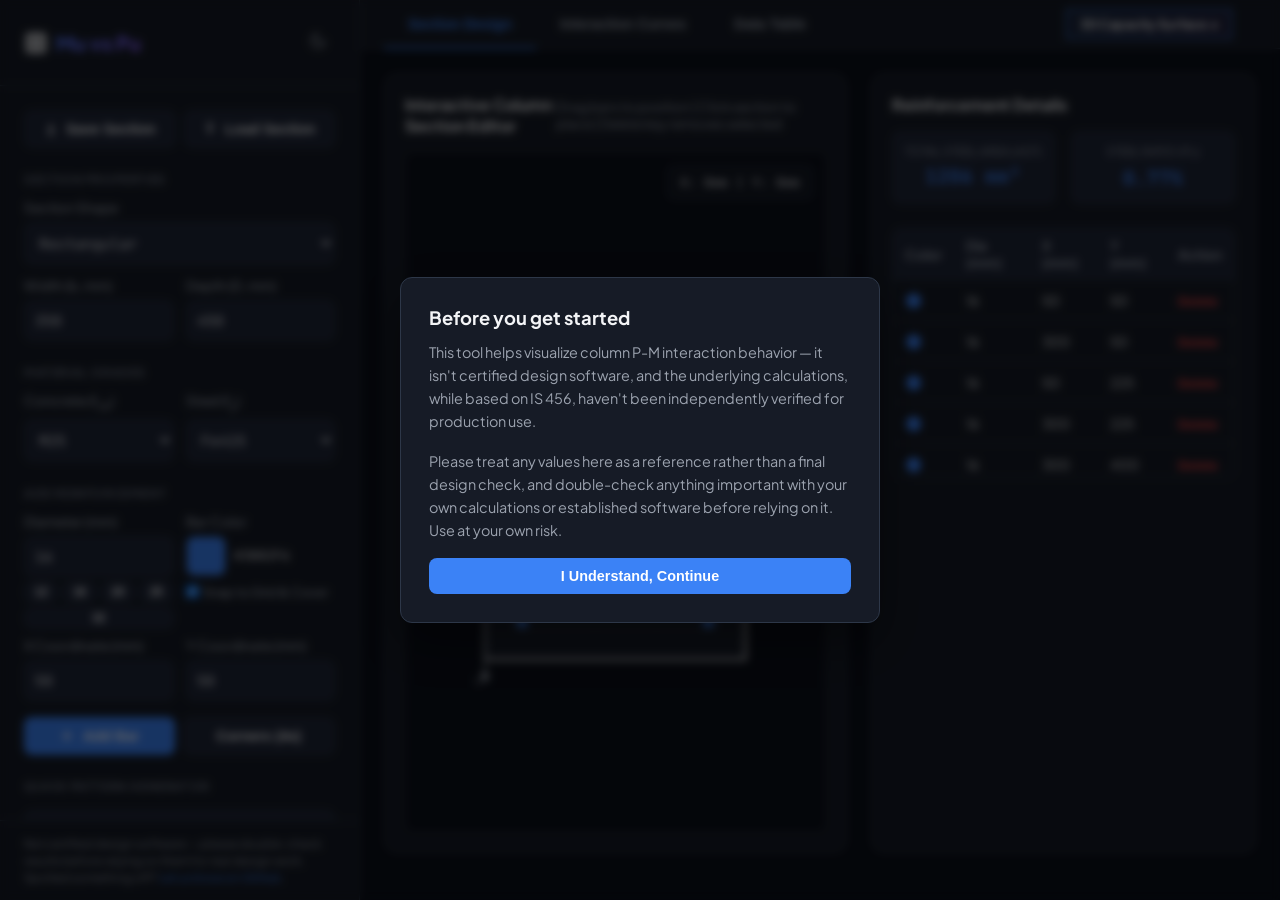
==== commit 71d0c574: "Modularize frontend, add 3D surface & tests Split the monolithic index into modular assets and add a" ====
--- a/index.html
+++ b/index.html
@@ -12,601 +12,8 @@
     <link rel="preconnect" href="https://fonts.gstatic.com" crossorigin>
     <link href="https://fonts.googleapis.com/css2?family=Plus+Jakarta+Sans:wght@300;400;500;600;700;800&family=JetBrains+Mono:wght@400;500&display=swap" rel="stylesheet">
     
-    <style>
-        :root {
-            --bg-primary: #0b0f19;
-            --bg-secondary: #161b26;
-            --bg-tertiary: #1f2638;
-            --accent-color: #3b82f6;
-            --accent-hover: #2563eb;
-            --text-primary: #f3f4f6;
-            --text-secondary: #9ca3af;
-            --text-muted: #6b7280;
-            --border-color: #2d3748;
-            --success-color: #10b981;
-            --danger-color: #ef4444;
-            --font-main: 'Plus Jakarta Sans', sans-serif;
-            --font-mono: 'JetBrains Mono', monospace;
-        }
-
-        .light-theme {
-            --bg-primary: #f8fafc;
-            --bg-secondary: #ffffff;
-            --bg-tertiary: #f1f5f9;
-            --accent-color: #2563eb;
-            --accent-hover: #1d4ed8;
-            --text-primary: #0f172a;
-            --text-secondary: #475569;
-            --text-muted: #94a3b8;
-            --border-color: #e2e8f0;
-            --success-color: #059669;
-            --danger-color: #dc2626;
-        }
-
-        * {
-            box-sizing: border-box;
-            margin: 0;
-            padding: 0;
-            transition: background-color 0.2s, border-color 0.2s;
-        }
-
-        body {
-            font-family: var(--font-main);
-            background-color: var(--bg-primary);
-            color: var(--text-primary);
-            display: flex;
-            height: 100vh;
-            overflow: hidden;
-        }
-
-        /* Sidebar styling */
-        .disclaimer-overlay {
-            position: fixed;
-            inset: 0;
-            z-index: 9999;
-            background: rgba(0, 0, 0, 0.6);
-            backdrop-filter: blur(4px);
-            display: flex;
-            align-items: center;
-            justify-content: center;
-            padding: 1.5rem;
-        }
-
-        .disclaimer-card {
-            background-color: var(--bg-secondary);
-            border: 1px solid var(--border-color);
-            border-radius: 0.75rem;
-            max-width: 480px;
-            width: 100%;
-            padding: 1.75rem;
-            box-shadow: 0 20px 50px rgba(0, 0, 0, 0.4);
-        }
-
-        .disclaimer-title {
-            font-size: 1.15rem;
-            font-weight: 700;
-            color: var(--text-primary);
-            margin-bottom: 0.75rem;
-        }
-
-        .disclaimer-card p {
-            font-size: 0.9rem;
-            line-height: 1.6;
-            color: var(--text-secondary);
-            margin-bottom: 1rem;
-        }
-
-        .disclaimer-card button.btn {
-            margin-top: 0.25rem;
-        }
-
-        .sidebar {
-            width: 360px;
-            background-color: var(--bg-secondary);
-            border-right: 1px solid var(--border-color);
-            display: flex;
-            flex-direction: column;
-            height: 100%;
-            flex-shrink: 0;
-            z-index: 10;
-        }
-
-        .sidebar-header {
-            padding: 1.5rem;
-            border-bottom: 1px solid var(--border-color);
-            display: flex;
-            align-items: center;
-            justify-content: space-between;
-        }
-
-        .sidebar-header h1 {
-            font-size: 1.25rem;
-            font-weight: 800;
-            background: linear-gradient(135deg, var(--accent-color), #8b5cf6);
-            -webkit-background-clip: text;
-            -webkit-text-fill-color: transparent;
-            display: flex;
-            align-items: center;
-            gap: 0.5rem;
-        }
-
-        .theme-toggle {
-            background: none;
-            border: none;
-            cursor: pointer;
-            color: var(--text-secondary);
-            padding: 0.5rem;
-            border-radius: 0.375rem;
-        }
-
-        .theme-toggle:hover {
-            background-color: var(--bg-tertiary);
-            color: var(--text-primary);
-        }
-
-        .sidebar-content {
-            flex: 1;
-            overflow-y: auto;
-            padding: 1.5rem;
-        }
-
-        .sidebar-footer {
-            flex-shrink: 0;
-            padding: 0.85rem 1.5rem;
-            border-top: 1px solid var(--border-color);
-            font-size: 0.72rem;
-            line-height: 1.5;
-            color: var(--text-secondary);
-        }
-
-        .sidebar-footer a {
-            color: var(--accent-color);
-            text-decoration: none;
-        }
-
-        .sidebar-footer a:hover {
-            text-decoration: underline;
-        }
-
-        .section-title {
-            font-size: 0.75rem;
-            text-transform: uppercase;
-            letter-spacing: 0.05em;
-            color: var(--text-muted);
-            margin: 1.5rem 0 0.75rem 0;
-            font-weight: 700;
-        }
-
-        .section-title:first-of-type {
-            margin-top: 0;
-        }
-
-        .input-group {
-            margin-bottom: 1rem;
-        }
-
-        .input-group label {
-            display: block;
-            font-size: 0.85rem;
-            color: var(--text-secondary);
-            margin-bottom: 0.375rem;
-            font-weight: 500;
-        }
-
-        .input-row {
-            display: grid;
-            grid-template-columns: 1fr 1fr;
-            gap: 0.75rem;
-        }
-
-        input[type="number"], select, input[type="text"] {
-            width: 100%;
-            padding: 0.625rem;
-            background-color: var(--bg-tertiary);
-            border: 1px solid var(--border-color);
-            border-radius: 0.5rem;
-            color: var(--text-primary);
-            font-family: var(--font-mono);
-            font-size: 0.9rem;
-            outline: none;
-        }
-
-        input[type="number"]:focus, select:focus {
-            border-color: var(--accent-color);
-            box-shadow: 0 0 0 2px rgba(59, 130, 246, 0.2);
-        }
-
-        .color-picker-wrapper {
-            display: flex;
-            gap: 0.5rem;
-            align-items: center;
-        }
-
-        input[type="color"] {
-            -webkit-appearance: none;
-            border: none;
-            width: 2.5rem;
-            height: 2.5rem;
-            border-radius: 0.5rem;
-            cursor: pointer;
-            background: none;
-        }
-
-        input[type="color"]::-webkit-color-swatch-wrapper {
-            padding: 0;
-        }
-
-        input[type="color"]::-webkit-color-swatch {
-            border: 1px solid var(--border-color);
-            border-radius: 0.5rem;
-        }
-
-        button.btn {
-            width: 100%;
-            padding: 0.625rem;
-            border-radius: 0.5rem;
-            font-weight: 600;
-            font-size: 0.9rem;
-            cursor: pointer;
-            border: none;
-            display: flex;
-            align-items: center;
-            justify-content: center;
-            gap: 0.5rem;
-        }
-
-        button.btn-primary {
-            background-color: var(--accent-color);
-            color: white;
-        }
-
-        button.btn-primary:hover {
-            background-color: var(--accent-hover);
-        }
-
-        button.btn-secondary {
-            background-color: var(--bg-tertiary);
-            color: var(--text-primary);
-            border: 1px solid var(--border-color);
-        }
-
-        button.btn-secondary:hover {
-            background-color: var(--border-color);
-        }
-
-        /* Main Area layout */
-        .main-container {
-            flex: 1;
-            display: flex;
-            flex-direction: column;
-            height: 100%;
-            overflow: hidden;
-        }
-
-        .tabs-header {
-            display: flex;
-            background-color: var(--bg-secondary);
-            border-bottom: 1px solid var(--border-color);
-            padding: 0 1.5rem;
-        }
-
-        .tab-btn {
-            padding: 1rem 1.5rem;
-            background: none;
-            border: none;
-            color: var(--text-secondary);
-            font-weight: 600;
-            font-size: 0.9rem;
-            cursor: pointer;
-            position: relative;
-        }
-
-        .tab-btn.active {
-            color: var(--accent-color);
-        }
-
-        .tab-btn.active::after {
-            content: '';
-            position: absolute;
-            bottom: -1px;
-            left: 0;
-            right: 0;
-            height: 2px;
-            background-color: var(--accent-color);
-        }
-
-        .tab-content {
-            flex: 1;
-            overflow-y: auto;
-            padding: 1.5rem;
-            display: none;
-        }
-
-        .tab-content.active {
-            display: flex;
-            flex-direction: column;
-            gap: 1.5rem;
-        }
-
-        /* Editor layout split */
-        .editor-grid {
-            display: grid;
-            grid-template-columns: 1.2fr 1fr;
-            gap: 1.5rem;
-            height: calc(100vh - 120px);
-        }
-
-        @media (max-width: 1024px) {
-            .editor-grid {
-                grid-template-columns: 1fr;
-                height: auto;
-                overflow-y: auto;
-            }
-        }
-
-        .card {
-            background-color: var(--bg-secondary);
-            border: 1px solid var(--border-color);
-            border-radius: 0.75rem;
-            padding: 1.25rem;
-            display: flex;
-            flex-direction: column;
-            position: relative;
-        }
-
-        .card-header {
-            display: flex;
-            justify-content: space-between;
-            align-items: center;
-            margin-bottom: 1rem;
-        }
-
-        .card-title {
-            font-size: 1rem;
-            font-weight: 700;
-            color: var(--text-primary);
-        }
-
-        /* Canvas visualizer styles */
-        .canvas-container {
-            position: relative;
-            flex: 1;
-            min-height: 400px;
-            background-color: var(--bg-primary);
-            border-radius: 0.5rem;
-            border: 1px dashed var(--border-color);
-            display: flex;
-            align-items: center;
-            justify-content: center;
-            overflow: hidden;
-        }
-
-        #sectionSvg {
-            width: 100%;
-            height: 100%;
-            max-height: 480px;
-        }
-
-        /* Tooltip and floating info */
-        .hover-info {
-            position: absolute;
-            top: 0.75rem;
-            right: 0.75rem;
-            background: rgba(22, 27, 38, 0.85);
-            backdrop-filter: blur(4px);
-            border: 1px solid var(--border-color);
-            padding: 0.5rem 0.75rem;
-            border-radius: 0.375rem;
-            font-size: 0.8rem;
-            font-family: var(--font-mono);
-            pointer-events: none;
-        }
-
-        /* Reinforcement list */
-        .rebar-list-container {
-            max-height: 250px;
-            overflow-y: auto;
-            border: 1px solid var(--border-color);
-            border-radius: 0.5rem;
-            margin-top: 0.5rem;
-        }
-
-        .rebar-table {
-            width: 100%;
-            border-collapse: collapse;
-            font-size: 0.85rem;
-            text-align: left;
-        }
-
-        .rebar-table th, .rebar-table td {
-            padding: 0.5rem 0.75rem;
-            border-bottom: 1px solid var(--border-color);
-        }
-
-        .rebar-table th {
-            background-color: var(--bg-tertiary);
-            color: var(--text-secondary);
-            position: sticky;
-            top: 0;
-        }
-
-        .rebar-table tr:hover {
-            background-color: var(--bg-tertiary);
-        }
-
-        .delete-btn {
-            background: none;
-            border: none;
-            color: var(--danger-color);
-            cursor: pointer;
-            font-weight: bold;
-        }
-
-        /* Diagrams tab split */
-        .diagrams-grid {
-            display: grid;
-            grid-template-columns: 1.2fr 1fr;
-            gap: 1.5rem;
-            height: calc(100vh - 120px);
-        }
-
-        .diagrams-grid > .card {
-            min-height: 0;
-        }
-
-        @media (max-width: 1024px) {
-            .diagrams-grid {
-                grid-template-columns: 1fr;
-                height: auto;
-            }
-
-            .diagrams-grid > .card {
-                height: calc(100vh - 200px);
-                min-height: 480px;
-            }
-        }
-
-        /* Profile visualizer (Strain & Stress) */
-        .profiles-container {
-            display: flex;
-            flex-direction: row;
-            justify-content: space-around;
-            align-items: center;
-            flex: 1;
-            min-height: 0;
-            background-color: var(--bg-primary);
-            border-radius: 0.5rem;
-            padding: 1rem;
-        }
-
-        .profile-plot {
-            flex: 1;
-            height: 100%;
-            min-height: 0;
-        }
-
-        /* Analysis values styling */
-        .stats-grid {
-            display: grid;
-            grid-template-columns: repeat(auto-fit, minmax(140px, 1fr));
-            gap: 1rem;
-            margin-bottom: 1rem;
-        }
-
-        .design-check-bar {
-            display: flex;
-            flex-direction: column;
-            gap: 0.75rem;
-        }
-
-        .design-check-bar .input-group {
-            margin-bottom: 0;
-        }
-
-        .check-result-badge {
-            padding: 0.625rem 1rem;
-            border-radius: 0.5rem;
-            font-weight: 700;
-            font-size: 0.85rem;
-            line-height: 1.4;
-            font-family: var(--font-mono);
-            background-color: var(--bg-tertiary);
-            border: 1px solid var(--border-color);
-            color: var(--text-secondary);
-        }
-
-        .check-result-badge.safe {
-            background-color: rgba(16, 185, 129, 0.12);
-            border-color: var(--success-color);
-            color: var(--success-color);
-        }
-
-        .check-result-badge.unsafe {
-            background-color: rgba(239, 68, 68, 0.12);
-            border-color: var(--danger-color);
-            color: var(--danger-color);
-        }
-
-        .diagram-status-banner {
-            font-size: 0.8rem;
-            padding: 0.5rem 0.75rem;
-            border-radius: 0.5rem;
-            margin-bottom: 0.75rem;
-        }
-
-        .diagram-status-banner:empty {
-            display: none;
-        }
-
-        .diagram-status-banner.empty {
-            background-color: var(--bg-tertiary);
-            color: var(--text-secondary);
-            border: 1px solid var(--border-color);
-        }
-
-        .diagram-status-banner.stale {
-            background-color: rgba(245, 158, 11, 0.12);
-            color: #f59e0b;
-            border: 1px solid #f59e0b;
-        }
-
-        .diagram-status-banner.fresh {
-            display: none;
-        }
-
-        .stat-card {
-            background-color: var(--bg-tertiary);
-            border: 1px solid var(--border-color);
-            border-radius: 0.5rem;
-            padding: 0.75rem;
-            text-align: center;
-        }
-
-        .stat-label {
-            font-size: 0.75rem;
-            color: var(--text-secondary);
-            text-transform: uppercase;
-        }
-
-        .stat-value {
-            font-size: 1.2rem;
-            font-weight: 700;
-            color: var(--accent-color);
-            font-family: var(--font-mono);
-            margin-top: 0.25rem;
-        }
-
-        /* Pattern Generator */
-        .pattern-generator {
-            display: flex;
-            flex-direction: column;
-            gap: 0.75rem;
-            padding: 1rem;
-            background-color: var(--bg-tertiary);
-            border-radius: 0.5rem;
-            border: 1px solid var(--border-color);
-            margin-top: 1rem;
-        }
-
-        /* Scrollbar styles */
-        ::-webkit-scrollbar {
-            width: 6px;
-            height: 6px;
-        }
-
-        ::-webkit-scrollbar-track {
-            background: var(--bg-primary);
-        }
-
-        ::-webkit-scrollbar-thumb {
-            background: var(--border-color);
-            border-radius: 3px;
-        }
-
-        ::-webkit-scrollbar-thumb:hover {
-            background: var(--text-muted);
-        }
-    </style>
+    <!-- Link to split CSS styles -->
+    <link rel="stylesheet" href="./css/styles.css">
 </head>
 
 <body>
@@ -831,11 +238,16 @@
 
     <!-- MAIN DASHBOARD CONTENT -->
     <div class="main-container">
-        <!-- Tabs Header -->
-        <div class="tabs-header">
-            <button class="tab-btn active" onclick="switchTab('designTab')">Section Design</button>
-            <button class="tab-btn" onclick="switchTab('diagramTab')">Interaction Curves</button>
-            <button class="tab-btn" onclick="switchTab('tableTab')">Data Table</button>
+        <!-- Tabs Header with navigation link to 3D surface -->
+        <div class="tabs-header" style="justify-content: space-between; align-items: center; display: flex;">
+            <div style="display: flex;">
+                <button class="tab-btn active" onclick="switchTab('designTab')">Section Design</button>
+                <button class="tab-btn" onclick="switchTab('diagramTab')">Interaction Curves</button>
+                <button class="tab-btn" onclick="switchTab('tableTab')">Data Table</button>
+            </div>
+            <a href="./advance.html" class="btn btn-secondary" style="width: auto; padding: 0.4rem 0.8rem; font-size: 0.8rem; height: fit-content; text-decoration: none; margin-right: 1.5rem; background: linear-gradient(135deg, rgba(59, 130, 246, 0.1), rgba(139, 92, 246, 0.1)); border: 1px solid var(--accent-color); color: var(--text-primary); transition: all 0.2s;">
+                <span style="font-weight: 700;">3D Capacity Surface ↗</span>
+            </a>
         </div>
 
         <!-- TAB 1: DESIGN & EDITOR -->
@@ -972,1395 +384,13 @@
         </div>
     </div>
 
-    <!-- MAIN SCRIPT -->
-    <script>
-        // Dismiss the disclaimer gate - only entry point that reveals the app
-        function acknowledgeDisclaimer() {
-            const overlay = document.getElementById("disclaimerOverlay");
-            if (overlay) overlay.remove();
-        }
-
-        // Profiles cache to save states between shape transitions
-        let profiles = {
-            rectangular: {
-                circles: [
-                    { dia: 16, x: 50, y: 50, color: "#3b82f6" },
-                    { dia: 16, x: 300, y: 50, color: "#3b82f6" },
-                    { dia: 16, x: 50, y: 225, color: "#3b82f6" },
-                    { dia: 16, x: 300, y: 225, color: "#3b82f6" },
-                    { dia: 16, x: 300, y: 400, color: "#3b82f6" },
-                    { dia: 16, x: 50, y: 400, color: "#3b82f6" }
-                ],
-                maxX: 350,
-                maxY: 450,
-                fck: "25",
-                fy: "Fe415",
-                cover: 40
-            },
-            circular: {
-                circles: [
-                    { dia: 16, x: 225, y: 65, color: "#3b82f6" },
-                    { dia: 16, x: 225, y: 385, color: "#3b82f6" },
-                    { dia: 16, x: 65, y: 225, color: "#3b82f6" },
-                    { dia: 16, x: 385, y: 225, color: "#3b82f6" },
-                    { dia: 16, x: 112, y: 112, color: "#3b82f6" },
-                    { dia: 16, x: 338, y: 112, color: "#3b82f6" },
-                    { dia: 16, x: 112, y: 338, color: "#3b82f6" },
-                    { dia: 16, x: 338, y: 338, color: "#3b82f6" }
-                ],
-                maxX: 450,
-                maxY: 450,
-                fck: "25",
-                fy: "Fe415",
-                cover: 40
-            }
-        };
-
-        let sectionType = "rectangular";
-        let circles = [...profiles.rectangular.circles];
-        let maxX = profiles.rectangular.maxX;
-        let maxY = profiles.rectangular.maxY;
-        let fck = 25;
-        let fy = "Fe415";
-        const Est = 2 * Math.pow(10, 5);
-        const dataPoints = 300;
-        let calculatedCurve = [];
-        let selectedBarIndex = null;
-        let isDragging = false;
-        let activeTab = 'designTab';
-        let snappedYGlobal = 0;
-
-        function toggleShapeInputs() {
-            // 1. Save current profile details
-            profiles[sectionType] = {
-                circles: [...circles],
-                maxX: parseInt(document.getElementById("maxX").value) || 350,
-                maxY: parseInt(document.getElementById("maxY").value) || 450,
-                fck: document.getElementById("fck").value,
-                fy: document.getElementById("fy").value,
-                cover: parseInt(document.getElementById("cover").value) || 40
-            };
-
-            // 2. Set new section type
-            const newType = document.getElementById("shapeType").value;
-            sectionType = newType;
-
-            // 3. Load target profile details
-            const profile = profiles[newType];
-            circles = [...profile.circles];
-            
-            document.getElementById("maxX").value = profile.maxX;
-            document.getElementById("maxY").value = profile.maxY;
-            document.getElementById("fck").value = profile.fck;
-            document.getElementById("fy").value = profile.fy;
-            document.getElementById("cover").value = profile.cover;
-
-            maxX = profile.maxX;
-            maxY = profile.maxY;
-            fck = parseFloat(profile.fck);
-            fy = profile.fy;
-            selectedBarIndex = null;
-
-            // 4. Adapt layout inputs visibility
-            const widthContainer = document.getElementById("widthInputContainer");
-            const depthLabel = document.getElementById("depthLabel");
-            const rectPattern = document.getElementById("rectPatternContainer");
-            const circPattern = document.getElementById("circPatternContainer");
-
-            if (newType === "circular") {
-                widthContainer.style.display = "none";
-                depthLabel.textContent = "Diameter (D, mm)";
-                rectPattern.style.display = "none";
-                circPattern.style.display = "block";
-            } else {
-                widthContainer.style.display = "block";
-                depthLabel.textContent = "Depth (D, mm)";
-                rectPattern.style.display = "grid";
-                circPattern.style.display = "none";
-            }
-            debouncedUpdate();
-        }
-
-        // Serialize the current section, materials and reinforcement layout to a JSON file
-        function saveSection() {
-            const sectionData = {
-                version: 1,
-                sectionType,
-                fck: document.getElementById("fck").value,
-                fy: document.getElementById("fy").value,
-                cover: parseInt(document.getElementById("cover").value) || 40,
-                dia: parseInt(document.getElementById("dia").value) || 16,
-                color: document.getElementById("color").value,
-                enableSnapping: document.getElementById("enableSnapping") ? document.getElementById("enableSnapping").checked : true,
-                // Every bar's exact { dia, x, y, color } is saved here - the pattern-generator
-                // inputs (numX/numY/numCirc) are just a placement shortcut, not real geometry,
-                // so they're intentionally left out.
-                reinforcementLocations: circles
-            };
-
-            // Use shape-native dimensions instead of the internal maxX/maxY names - a circular
-            // section has no independent width (maxX is always forced equal to maxY), so it's
-            // described by a radius instead.
-            if (sectionType === "circular") {
-                sectionData.radius = maxY / 2;
-            } else {
-                sectionData.b = maxX;
-                sectionData.d = maxY;
-            }
-
-            const blob = new Blob([JSON.stringify(sectionData, null, 2)], { type: "application/json" });
-            const url = URL.createObjectURL(blob);
-            const a = document.createElement("a");
-            a.href = url;
-            a.download = `mu-vs-pu-section-${sectionType}-${Date.now()}.json`;
-            document.body.appendChild(a);
-            a.click();
-            document.body.removeChild(a);
-            URL.revokeObjectURL(url);
-        }
-
-        // Read a previously saved section file and hand it off for validation + loading
-        function loadSection(event) {
-            const file = event.target.files && event.target.files[0];
-            event.target.value = ""; // allow re-selecting the same file later
-
-            if (!file) return;
-
-            const reader = new FileReader();
-            reader.onload = function(e) {
-                let data;
-                try {
-                    data = JSON.parse(e.target.result);
-                } catch (err) {
-                    alert("That file isn't valid JSON — the section couldn't be loaded.");
-                    return;
-                }
-
-                const reinforcementLocations = data && (data.reinforcementLocations || data.circles);
-                if (!data || (data.sectionType !== "rectangular" && data.sectionType !== "circular") || !Array.isArray(reinforcementLocations)) {
-                    alert("This doesn't look like a Mu vs Pu section file.");
-                    return;
-                }
-
-                applySection(data);
-            };
-            reader.onerror = function() {
-                alert("Could not read the selected file.");
-            };
-            reader.readAsText(file);
-        }
-
-        // Restore section shape, materials, geometry and reinforcement from a loaded section file.
-        // Any previously generated diagram is invalidated - the user re-generates it explicitly.
-        function applySection(data) {
-            sectionType = data.sectionType;
-            document.getElementById("shapeType").value = sectionType;
-
-            // Prefer the shape-native fields (b/d, radius); fall back to maxX/maxY for files
-            // saved before this rename.
-            if (sectionType === "circular") {
-                maxY = data.radius ? parseFloat(data.radius) * 2 : (parseInt(data.maxY) || 450);
-                maxX = maxY;
-            } else {
-                maxY = data.d ? parseInt(data.d) : (parseInt(data.maxY) || 450);
-                maxX = data.b ? parseInt(data.b) : (parseInt(data.maxX) || 350);
-            }
-            fck = parseFloat(data.fck) || 25;
-            fy = ["Fe250", "Fe415", "Fe500", "Fe550"].includes(data.fy) ? data.fy : "Fe415";
-            const cover = parseInt(data.cover) || 40;
-
-            document.getElementById("maxX").value = maxX;
-            document.getElementById("maxY").value = maxY;
-            document.getElementById("fck").value = fck;
-            document.getElementById("fy").value = fy;
-            document.getElementById("cover").value = cover;
-
-            if (data.dia) document.getElementById("dia").value = parseInt(data.dia) || 16;
-            if (data.color) {
-                document.getElementById("color").value = data.color;
-                document.getElementById("colorHex").textContent = String(data.color).toUpperCase();
-            }
-            document.getElementById("enableSnapping").checked = data.enableSnapping !== false;
-            if (data.numX) document.getElementById("numX").value = data.numX;
-            if (data.numY) document.getElementById("numY").value = data.numY;
-            if (data.numCirc) document.getElementById("numCirc").value = data.numCirc;
-
-            const reinforcementLocations = data.reinforcementLocations || data.circles; // "circles" supported for files saved before the rename
-            circles = reinforcementLocations.map(c => ({
-                dia: parseInt(c.dia) || 16,
-                x: parseFloat(c.x) || 0,
-                y: parseFloat(c.y) || 0,
-                color: typeof c.color === "string" ? c.color : "#3b82f6"
-            }));
-            selectedBarIndex = null;
-
-            profiles[sectionType] = { circles: [...circles], maxX, maxY, fck: String(fck), fy, cover };
-
-            const widthContainer = document.getElementById("widthInputContainer");
-            const depthLabel = document.getElementById("depthLabel");
-            const rectPattern = document.getElementById("rectPatternContainer");
-            const circPattern = document.getElementById("circPatternContainer");
-
-            if (sectionType === "circular") {
-                widthContainer.style.display = "none";
-                depthLabel.textContent = "Diameter (D, mm)";
-                rectPattern.style.display = "none";
-                circPattern.style.display = "block";
-            } else {
-                widthContainer.style.display = "block";
-                depthLabel.textContent = "Depth (D, mm)";
-                rectPattern.style.display = "grid";
-                circPattern.style.display = "none";
-            }
-
-            purgeDiagramState();
-            updateAll();
-        }
-
-        // Listen for hex color value change to show on screen
-        document.getElementById("color").addEventListener("input", function(e) {
-            document.getElementById("colorHex").textContent = e.target.value.toUpperCase();
-        });
-
-        // Toggle Theme
-        function toggleTheme() {
-            document.body.classList.toggle('light-theme');
-            const isLight = document.body.classList.contains('light-theme');
-            const themeIcon = document.getElementById('themeIcon');
-            if (isLight) {
-                themeIcon.innerHTML = `<circle cx="12" cy="12" r="5"></circle><line x1="12" y1="1" x2="12" y2="3"></line><line x1="12" y1="21" x2="12" y2="23"></line><line x1="4.22" y1="4.22" x2="5.64" y2="5.64"></line><line x1="18.36" y1="18.36" x2="19.78" y2="19.78"></line><line x1="1" y1="12" x2="3" y2="12"></line><line x1="21" y1="12" x2="23" y2="12"></line><line x1="4.22" y1="19.78" x2="5.64" y2="18.36"></line><line x1="18.36" y1="5.64" x2="19.78" y2="4.22"></line>`;
-            } else {
-                themeIcon.innerHTML = `<path d="M21 12.79A9 9 0 1 1 11.21 3 7 7 0 0 0 21 12.79z"></path>`;
-            }
-            debouncedUpdate();
-        }
-
-        // Tab Switching
-        function switchTab(tabId) {
-            document.querySelectorAll('.tab-btn').forEach(btn => btn.classList.remove('active'));
-            document.querySelectorAll('.tab-content').forEach(content => content.classList.remove('active'));
-            
-            event.target.classList.add('active');
-            document.getElementById(tabId).classList.add('active');
-            activeTab = tabId;
-
-            // Diagram calculation is manual (see generateDiagram) - just refresh the status banner here
-            updateDiagramStatusUI();
-        }
-
-        // Core calculation logic: Linear Strain Compatibility
-        const linearStrainCompatibilityInColumn = (d, Xu, x) => {
-            if (d === undefined || d === null || Xu === undefined || Xu === null || x === undefined || x === null) {
-                throw new Error("Values cannot be empty, null or undefined.");
-            }
-            if (isNaN(d) || isNaN(Xu) || isNaN(x)) {
-                throw new Error("All input values (d, Xu, x) must be numbers.");
-            }
-            if (d < 0 || Xu < 0 || x < 0) {
-                throw new Error("Values of d, Xu and x cannot be negative.");
-            }
-            if (d <= 0) {
-                throw new Error("d should be greater than zero.");
-            }
-
-            if (Xu <= d) {
-                return 0.0035 * (1 - (x / Xu));
-            } else {
-                return 0.002 * (Xu - x) / (Xu - (3 / 7) * d);
-            }
-        };
-
-        const stressInConcreteAtStrain = (strain) => {
-            if (strain >= 0 && strain <= 0.002) {
-                return 0.45 * fck * (2 * (strain / 0.002) - Math.pow((strain / 0.002), 2));
-            } else if (strain > 0.002 && strain <= 0.0035) {
-                return 0.45 * fck;
-            } else {
-                return 0; // tension ignored
-            }
-        };
-
-        // Interpolation helper
-        const interpolate = (s1, s2, e1, e2, e) => s1 - (s1 - s2) * (e1 - e) / (e1 - e2);
-
-        // Generalized Steel stress evaluation based on IS 456
-        const stressInSteelAtStrain = (strain) => {
-            const sign = strain < 0 ? -1 : 1;
-            const ε = Math.abs(strain);
-
-            if (fy === "Fe250") {
-                const yieldStrain = 0.87 * 250 / Est;
-                if (ε < yieldStrain) return sign * ε * Est;
-                return sign * 0.87 * 250;
-            } else if (fy === "Fe415") {
-                if (ε >= 0 && ε < 0.00144) return sign * Est * ε;
-                else if (ε >= 0.00144 && ε < 0.00163) return sign * interpolate(288.7, 306.7, 0.00144, 0.00163, ε);
-                else if (ε >= 0.00163 && ε < 0.00192) return sign * interpolate(306.7, 324.8, 0.00163, 0.00192, ε);
-                else if (ε >= 0.00192 && ε < 0.00241) return sign * interpolate(324.8, 342.8, 0.00192, 0.00241, ε);
-                else if (ε >= 0.00241 && ε < 0.00276) return sign * interpolate(342.8, 351.8, 0.00241, 0.00276, ε);
-                else if (ε >= 0.00276 && ε <= 0.00380) return sign * interpolate(351.8, 360.9, 0.00276, 0.00380, ε);
-                else return sign * 360.9;
-            } else if (fy === "Fe500") {
-                // Fe500 SP16 points
-                if (ε >= 0 && ε < 0.00174) return sign * Est * ε;
-                else if (ε >= 0.00174 && ε < 0.00195) return sign * interpolate(347.8, 369.6, 0.00174, 0.00195, ε);
-                else if (ε >= 0.00195 && ε < 0.00226) return sign * interpolate(369.6, 391.3, 0.00195, 0.00226, ε);
-                else if (ε >= 0.00226 && ε < 0.00277) return sign * interpolate(391.3, 413.0, 0.00226, 0.00277, ε);
-                else if (ε >= 0.00277 && ε < 0.00312) return sign * interpolate(413.0, 423.9, 0.00277, 0.00312, ε);
-                else if (ε >= 0.00312 && ε <= 0.00418) return sign * interpolate(423.9, 435.0, 0.00312, 0.00418, ε);
-                else return sign * 435.0;
-            } else if (fy === "Fe550") {
-                // Fe550 points
-                if (ε >= 0 && ε < 0.00191) return sign * Est * ε;
-                else if (ε >= 0.00191 && ε < 0.00215) return sign * interpolate(382.8, 406.5, 0.00191, 0.00215, ε);
-                else if (ε >= 0.00215 && ε < 0.00249) return sign * interpolate(406.5, 430.4, 0.00215, 0.00249, ε);
-                else if (ε >= 0.00249 && ε < 0.00305) return sign * interpolate(430.4, 454.3, 0.00249, 0.00305, ε);
-                else if (ε >= 0.00305 && ε < 0.00343) return sign * interpolate(454.3, 466.3, 0.00305, 0.00343, ε);
-                else if (ε >= 0.00343 && ε <= 0.00459) return sign * interpolate(466.3, 478.5, 0.00343, 0.00459, ε);
-                else return sign * 478.5;
-            }
-            return 0;
-        };
-
-        const getSectionWidthAtDepth = (y) => {
-            if (sectionType === "circular") {
-                const R = maxY / 2;
-                if (y < 0 || y > maxY) return 0;
-                return 2 * Math.sqrt(R * R - Math.pow(y - R, 2));
-            } else {
-                return maxX;
-            }
-        };
-
-        function calculateConcreteForceAndMoment(Xu) {
-            const dComp = Math.min(Xu, maxY);
-            if (dComp <= 0) return { CFc: 0, MORc: 0 };
-            
-            const N = 500;
-            const h = dComp / N;
-            
-            let forceIntegral = 0;
-            let momentIntegral = 0;
-            
-            for (let i = 0; i <= N; i++) {
-                const y = i * h;
-                const strain = linearStrainCompatibilityInColumn(maxY, Xu, y);
-                const stress = stressInConcreteAtStrain(strain);
-                const width = getSectionWidthAtDepth(y);
-                const f = stress * width;
-                const m = f * ((maxY / 2) - y);
-                
-                let coeff = 2;
-                if (i === 0 || i === N) coeff = 1;
-                else if (i % 2 === 1) coeff = 4;
-                
-                forceIntegral += coeff * f;
-                momentIntegral += coeff * m;
-            }
-            
-            return {
-                CFc: (forceIntegral * h / 3) * Math.pow(10, -3), // to kN
-                MORc: (momentIntegral * h / 3) * Math.pow(10, -6) // to kNm
-            };
-        }
-
-        function initSectionForXu(Xu) {
-            let data = [];
-            let CFs = 0;
-            let MORs = 0;
-
-            circles.forEach((e) => {
-                const strain = linearStrainCompatibilityInColumn(maxY, Xu, e.y);
-                const ast = (Math.PI / 4) * Math.pow(e.dia, 2);
-                const stressInConc = stressInConcreteAtStrain(strain);
-                const stressInSteel = stressInSteelAtStrain(strain);
-                const forceInConc = stressInConc * ast;
-                const forceInSteel = stressInSteel * ast;
-                const reducedForce = forceInSteel - forceInConc; // Subtract concrete displaced area force
-                const leverArm = ((maxY / 2) - e.y);
-                const MorOfSteel = forceInSteel * leverArm;
-                const MorOfConc = forceInConc * leverArm;
-                const reducedMOR = MorOfSteel - MorOfConc;
-
-                CFs += reducedForce;
-                MORs += reducedMOR;
-                data.push({ Xu, x: e.x, y: e.y, strain, ast, stressInConc, forceInConc, stressInSteel, forceInSteel, reducedForce, MorOfSteel, MorOfConc, reducedMOR, leverArm });
-            });
-
-            const concrete = calculateConcreteForceAndMoment(Xu);
-
-            const CF = concrete.CFc + CFs * Math.pow(10, -3); // to kN
-            const MOR = concrete.MORc + MORs * Math.pow(10, -6); // to kNm
-
-            return { Xu, CF, MOR, concrete, data };
-        }
-
-        // Draw Interactive SVG
-        function renderSectionSvg() {
-            const svg = document.getElementById("sectionSvg");
-            svg.innerHTML = "";
-
-            maxX = parseInt(document.getElementById("maxX").value) || 350;
-            maxY = parseInt(document.getElementById("maxY").value) || 450;
-            if (sectionType === "circular") {
-                maxX = maxY; // Circular columns have diameter D = maxY
-            }
-
-            const padding = 40;
-            const containerSize = 400;
-            const scale = Math.min((containerSize - 2 * padding) / maxX, (containerSize - 2 * padding) / maxY);
-            
-            const originX = (containerSize - maxX * scale) / 2;
-            const originY = (containerSize - maxY * scale) / 2;
-
-            const cover = parseInt(document.getElementById("cover").value) || 40;
-
-            // Click listener for concrete body
-            const onConcreteClick = (e) => {
-                if (isDragging) return;
-                const rect = svg.getBoundingClientRect();
-                const clickX = (e.clientX - rect.left) * (containerSize / rect.width);
-                const clickY = (e.clientY - rect.top) * (containerSize / rect.height);
-                
-                let realX = Math.round((clickX - originX) / scale);
-                let realY = Math.round((clickY - originY) / scale);
-
-                realX = snapCoordinate(realX, maxX, realY, maxY);
-                realY = snappedYGlobal;
-
-                const dia = parseInt(document.getElementById("dia").value) || 16;
-                const color = document.getElementById("color").value;
-
-                if (sectionType === "circular") {
-                    const R = maxY / 2;
-                    const dist = Math.sqrt(Math.pow(realX - R, 2) + Math.pow(realY - R, 2));
-                    if (dist <= R) {
-                        circles.push({ dia, x: realX, y: realY, color });
-                        updateAll();
-                    }
-                } else {
-                    if (realX >= 0 && realX <= maxX && realY >= 0 && realY <= maxY) {
-                        circles.push({ dia, x: realX, y: realY, color });
-                        updateAll();
-                    }
-                }
-            };
-
-            if (sectionType === "circular") {
-                const centerX = originX + (maxY / 2) * scale;
-                const centerY = originY + (maxY / 2) * scale;
-                const radius = (maxY / 2) * scale;
-
-                // Draw concrete circle
-                const concreteCirc = document.createElementNS("http://www.w3.org/2000/svg", "circle");
-                concreteCirc.setAttribute("cx", centerX);
-                concreteCirc.setAttribute("cy", centerY);
-                concreteCirc.setAttribute("r", radius);
-                concreteCirc.setAttribute("fill", "rgba(100, 116, 139, 0.15)");
-                concreteCirc.setAttribute("stroke", "var(--text-primary)");
-                concreteCirc.setAttribute("stroke-width", "2");
-                concreteCirc.addEventListener("click", onConcreteClick);
-                svg.appendChild(concreteCirc);
-
-                // Draw cover guideline circle
-                if (cover > 0 && cover < maxY / 2) {
-                    const coverCirc = document.createElementNS("http://www.w3.org/2000/svg", "circle");
-                    coverCirc.setAttribute("cx", centerX);
-                    coverCirc.setAttribute("cy", centerY);
-                    coverCirc.setAttribute("r", radius - cover * scale);
-                    coverCirc.setAttribute("fill", "none");
-                    coverCirc.setAttribute("stroke", "var(--text-muted)");
-                    coverCirc.setAttribute("stroke-dasharray", "4");
-                    coverCirc.setAttribute("stroke-width", "1");
-                    svg.appendChild(coverCirc);
-                }
-            } else {
-                // Draw concrete core rectangle
-                const concreteRect = document.createElementNS("http://www.w3.org/2000/svg", "rect");
-                concreteRect.setAttribute("x", originX);
-                concreteRect.setAttribute("y", originY);
-                concreteRect.setAttribute("width", maxX * scale);
-                concreteRect.setAttribute("height", maxY * scale);
-                concreteRect.setAttribute("fill", "rgba(100, 116, 139, 0.15)");
-                concreteRect.setAttribute("stroke", "var(--text-primary)");
-                concreteRect.setAttribute("stroke-width", "2");
-                concreteRect.addEventListener("click", onConcreteClick);
-                svg.appendChild(concreteRect);
-
-                // Draw cover guideline rectangle
-                if (cover > 0 && cover < maxX / 2 && cover < maxY / 2) {
-                    const coverRect = document.createElementNS("http://www.w3.org/2000/svg", "rect");
-                    coverRect.setAttribute("x", originX + cover * scale);
-                    coverRect.setAttribute("y", originY + cover * scale);
-                    coverRect.setAttribute("width", (maxX - 2 * cover) * scale);
-                    coverRect.setAttribute("height", (maxY - 2 * cover) * scale);
-                    coverRect.setAttribute("fill", "none");
-                    coverRect.setAttribute("stroke", "var(--text-muted)");
-                    coverRect.setAttribute("stroke-dasharray", "4");
-                    coverRect.setAttribute("stroke-width", "1");
-                    svg.appendChild(coverRect);
-                }
-            }
-
-            // Coordinate axes: origin (0,0) sits at the top-left of the section, X runs right, Y runs down
-            const axisColor = "var(--text-secondary)";
-            const axisExtend = 22; // px drawn into the padding beyond the section edges
-
-            const defs = document.createElementNS("http://www.w3.org/2000/svg", "defs");
-            const arrowMarker = document.createElementNS("http://www.w3.org/2000/svg", "marker");
-            arrowMarker.setAttribute("id", "axisArrow");
-            arrowMarker.setAttribute("markerWidth", "8");
-            arrowMarker.setAttribute("markerHeight", "8");
-            arrowMarker.setAttribute("refX", "6");
-            arrowMarker.setAttribute("refY", "3");
-            arrowMarker.setAttribute("orient", "auto");
-            const arrowHead = document.createElementNS("http://www.w3.org/2000/svg", "path");
-            arrowHead.setAttribute("d", "M0,0 L0,6 L7,3 z");
-            arrowHead.setAttribute("fill", axisColor);
-            arrowMarker.appendChild(arrowHead);
-            defs.appendChild(arrowMarker);
-            svg.appendChild(defs);
-
-            const xAxisLine = document.createElementNS("http://www.w3.org/2000/svg", "line");
-            xAxisLine.setAttribute("x1", originX);
-            xAxisLine.setAttribute("y1", originY);
-            xAxisLine.setAttribute("x2", originX + maxX * scale + axisExtend);
-            xAxisLine.setAttribute("y2", originY);
-            xAxisLine.setAttribute("stroke", axisColor);
-            xAxisLine.setAttribute("stroke-width", "1.5");
-            xAxisLine.setAttribute("marker-end", "url(#axisArrow)");
-            svg.appendChild(xAxisLine);
-
-            const yAxisLine = document.createElementNS("http://www.w3.org/2000/svg", "line");
-            yAxisLine.setAttribute("x1", originX);
-            yAxisLine.setAttribute("y1", originY);
-            yAxisLine.setAttribute("x2", originX);
-            yAxisLine.setAttribute("y2", originY + maxY * scale + axisExtend);
-            yAxisLine.setAttribute("stroke", axisColor);
-            yAxisLine.setAttribute("stroke-width", "1.5");
-            yAxisLine.setAttribute("marker-end", "url(#axisArrow)");
-            svg.appendChild(yAxisLine);
-
-            const xAxisLabel = document.createElementNS("http://www.w3.org/2000/svg", "text");
-            xAxisLabel.setAttribute("x", originX + maxX * scale + axisExtend + 4);
-            xAxisLabel.setAttribute("y", originY + 4);
-            xAxisLabel.setAttribute("font-size", "11");
-            xAxisLabel.setAttribute("fill", axisColor);
-            xAxisLabel.textContent = "X";
-            svg.appendChild(xAxisLabel);
-
-            const yAxisLabel = document.createElementNS("http://www.w3.org/2000/svg", "text");
-            yAxisLabel.setAttribute("x", originX - 4);
-            yAxisLabel.setAttribute("y", originY + maxY * scale + axisExtend + 4);
-            yAxisLabel.setAttribute("font-size", "11");
-            yAxisLabel.setAttribute("fill", axisColor);
-            yAxisLabel.setAttribute("text-anchor", "end");
-            yAxisLabel.textContent = "Y";
-            svg.appendChild(yAxisLabel);
-
-            const originDot = document.createElementNS("http://www.w3.org/2000/svg", "circle");
-            originDot.setAttribute("cx", originX);
-            originDot.setAttribute("cy", originY);
-            originDot.setAttribute("r", "2.5");
-            originDot.setAttribute("fill", axisColor);
-            svg.appendChild(originDot);
-
-            const originLabel = document.createElementNS("http://www.w3.org/2000/svg", "text");
-            originLabel.setAttribute("x", originX - 6);
-            originLabel.setAttribute("y", originY - 6);
-            originLabel.setAttribute("font-size", "10");
-            originLabel.setAttribute("fill", axisColor);
-            originLabel.setAttribute("text-anchor", "end");
-            originLabel.textContent = "(0,0)";
-            svg.appendChild(originLabel);
-
-            // Snapping helper function
-            function snapCoordinate(valX, maxValX, valY, maxValY) {
-                const isSnapEnabled = document.getElementById("enableSnapping") ? document.getElementById("enableSnapping").checked : true;
-                if (!isSnapEnabled) {
-                    snappedYGlobal = valY;
-                    return valX;
-                }
-                
-                const cover = parseInt(document.getElementById("cover").value) || 40;
-                const threshold = 15; // snap if within 15mm of cover line or boundaries
-                const grid = 10; // otherwise snap to 10mm grid
-                
-                if (sectionType === "circular") {
-                    const R = maxValY / 2;
-                    const dx = valX - R;
-                    const dy = valY - R;
-                    const dist = Math.sqrt(dx * dx + dy * dy);
-                    const R_cover = R - cover;
-
-                    if (Math.abs(dist - R_cover) < threshold && dist > 0) {
-                        const ratio = R_cover / dist;
-                        snappedYGlobal = Math.round(R + dy * ratio);
-                        return Math.round(R + dx * ratio);
-                    } else {
-                        snappedYGlobal = Math.round(valY / grid) * grid;
-                        return Math.round(valX / grid) * grid;
-                    }
-                } else {
-                    let snappedX = valX;
-                    let snappedY = valY;
-
-                    if (Math.abs(valX - cover) < threshold) {
-                        snappedX = cover;
-                    } else if (Math.abs(valX - (maxValX - cover)) < threshold) {
-                        snappedX = maxValX - cover;
-                    } else {
-                        snappedX = Math.round(valX / grid) * grid;
-                    }
-
-                    if (Math.abs(valY - cover) < threshold) {
-                        snappedY = cover;
-                    } else if (Math.abs(valY - (maxValY - cover)) < threshold) {
-                        snappedY = maxValY - cover;
-                    } else {
-                        snappedY = Math.round(valY / grid) * grid;
-                    }
-
-                    snappedYGlobal = snappedY;
-                    return snappedX;
-                }
-            }
-
-            // Handle SVG mouse movement to update coordinate label
-            svg.addEventListener("mousemove", function(e) {
-                const rect = svg.getBoundingClientRect();
-                const mouseX = (e.clientX - rect.left) * (containerSize / rect.width);
-                const mouseY = (e.clientY - rect.top) * (containerSize / rect.height);
-                
-                let realX = Math.round((mouseX - originX) / scale);
-                let realY = Math.round((mouseY - originY) / scale);
-
-                realX = snapCoordinate(realX, maxX, realY, maxY);
-                realY = snappedYGlobal;
-
-                if (sectionType === "circular") {
-                    const R = maxY / 2;
-                    const dist = Math.sqrt(Math.pow(realX - R, 2) + Math.pow(realY - R, 2));
-                    if (dist <= R) {
-                        document.getElementById("svgHoverInfo").textContent = `X: ${realX}mm | Y: ${realY}mm`;
-                    }
-                } else {
-                    if (realX >= 0 && realX <= maxX && realY >= 0 && realY <= maxY) {
-                        document.getElementById("svgHoverInfo").textContent = `X: ${realX}mm | Y: ${realY}mm`;
-                    }
-                }
-            });
-
-            // Draw rebars
-            circles.forEach((circle, index) => {
-                const g = document.createElementNS("http://www.w3.org/2000/svg", "g");
-                const c = document.createElementNS("http://www.w3.org/2000/svg", "circle");
-                
-                const cx = originX + circle.x * scale;
-                const cy = originY + circle.y * scale;
-                const r = (circle.dia / 2) * scale;
-
-                c.setAttribute("cx", cx);
-                c.setAttribute("cy", cy);
-                c.setAttribute("r", Math.max(r, 4)); // minimum radius for visual selection
-                c.setAttribute("fill", circle.color);
-                c.setAttribute("stroke", selectedBarIndex === index ? "var(--text-primary)" : "rgba(0, 0, 0, 0.4)");
-                c.setAttribute("stroke-width", selectedBarIndex === index ? "3" : "1");
-                c.setAttribute("cursor", "move");
-                c.style.transition = "stroke-width 0.1s";
-
-                // Drag handlers
-                const onDrag = (ev) => {
-                    isDragging = true;
-                    const rect = svg.getBoundingClientRect();
-                    const clientX = ev.touches ? ev.touches[0].clientX : ev.clientX;
-                    const clientY = ev.touches ? ev.touches[0].clientY : ev.clientY;
-                    
-                    const mX = (clientX - rect.left) * (containerSize / rect.width);
-                    const mY = (clientY - rect.top) * (containerSize / rect.height);
-                    
-                    let xVal = Math.max(0, Math.min(maxX, Math.round((mX - originX) / scale)));
-                    let yVal = Math.max(0, Math.min(maxY, Math.round((mY - originY) / scale)));
-
-                    circle.x = snapCoordinate(xVal, maxX, yVal, maxY);
-                    circle.y = snappedYGlobal;
-
-                    c.setAttribute("cx", originX + circle.x * scale);
-                    c.setAttribute("cy", originY + circle.y * scale);
-                    
-                    // Live stats update while dragging
-                    updateRebarTable();
-                };
-
-                const stopDrag = () => {
-                    window.removeEventListener("mousemove", onDrag);
-                    window.removeEventListener("mouseup", stopDrag);
-                    window.removeEventListener("touchmove", onDrag);
-                    window.removeEventListener("touchend", stopDrag);
-                    
-                    setTimeout(() => { isDragging = false; }, 50);
-                    updateAll();
-                };
-
-                c.addEventListener("mousedown", (ev) => {
-                    ev.stopPropagation();
-                    selectedBarIndex = index;
-                    renderSectionSvg();
-                    window.addEventListener("mousemove", onDrag);
-                    window.addEventListener("mouseup", stopDrag);
-                });
-
-                c.addEventListener("touchstart", (ev) => {
-                    ev.stopPropagation();
-                    selectedBarIndex = index;
-                    renderSectionSvg();
-                    window.addEventListener("touchmove", onDrag);
-                    window.addEventListener("touchend", stopDrag);
-                });
-
-                g.appendChild(c);
-                svg.appendChild(g);
-            });
-        }
-
-        // Quick presets helpers
-        function setDia(val) {
-            document.getElementById("dia").value = val;
-        }
-
-        function addFourCornerBars() {
-            const cover = parseInt(document.getElementById("cover").value) || 40;
-            const dia = parseInt(document.getElementById("dia").value) || 16;
-            const color = document.getElementById("color").value;
-            
-            if (sectionType === "circular") {
-                const R = maxY / 2;
-                const R_bar = R - cover;
-                circles.push({ dia, x: R, y: R - R_bar, color });
-                circles.push({ dia, x: R, y: R + R_bar, color });
-                circles.push({ dia, x: R - R_bar, y: R, color });
-                circles.push({ dia, x: R + R_bar, y: R, color });
-            } else {
-                circles.push({ dia, x: cover, y: cover, color });
-                circles.push({ dia, x: maxX - cover, y: cover, color });
-                circles.push({ dia, x: cover, y: maxY - cover, color });
-                circles.push({ dia, x: maxX - cover, y: maxY - cover, color });
-            }
-            
-            updateAll();
-        }
-
-        // Delete Rebar listener on backspace/delete key
-        window.addEventListener("keydown", function(e) {
-            if ((e.key === "Delete" || e.key === "Backspace") && selectedBarIndex !== null) {
-                circles.splice(selectedBarIndex, 1);
-                selectedBarIndex = null;
-                updateAll();
-            }
-        });
-
-        // Add Single Rebar via Manual input
-        function addSingleRebar() {
-            const dia = parseInt(document.getElementById("dia").value) || 16;
-            const x = parseInt(document.getElementById("rebarX").value) || 0;
-            const y = parseInt(document.getElementById("rebarY").value) || 0;
-            const color = document.getElementById("color").value;
-
-            if (x >= 0 && x <= maxX && y >= 0 && y <= maxY) {
-                circles.push({ dia, x, y, color });
-                updateAll();
-            } else {
-                alert("Rebar coordinates must sit inside the column bounds.");
-            }
-        }
-
-        // Generate perimeter pattern
-        function generatePerimeterPattern() {
-            const cover = parseInt(document.getElementById("cover").value) || 40;
-            const dia = parseInt(document.getElementById("dia").value) || 16;
-            const color = document.getElementById("color").value;
-            const append = document.getElementById("appendPattern") ? document.getElementById("appendPattern").checked : false;
-
-            if (!append) {
-                circles = []; // Reset existing only if not appending
-            }
-
-            if (sectionType === "circular") {
-                const numBars = parseInt(document.getElementById("numCirc").value) || 8;
-                const R = maxY / 2;
-                const R_bar = R - cover;
-                for (let i = 0; i < numBars; i++) {
-                    const theta = (i * 2 * Math.PI) / numBars;
-                    const x = Math.round(R + R_bar * Math.cos(theta));
-                    const y = Math.round(R + R_bar * Math.sin(theta));
-                    circles.push({ dia, x, y, color });
-                }
-            } else {
-                const numX = parseInt(document.getElementById("numX").value) || 3;
-                const numY = parseInt(document.getElementById("numY").value) || 3;
-                const startX = cover;
-                const endX = maxX - cover;
-                const startY = cover;
-                const endY = maxY - cover;
-
-                const stepX = numX > 1 ? (endX - startX) / (numX - 1) : 0;
-                const stepY = numY > 1 ? (endY - startY) / (numY - 1) : 0;
-
-                // Generate bars along top and bottom faces
-                for (let i = 0; i < numX; i++) {
-                    circles.push({ dia, x: Math.round(startX + i * stepX), y: startY, color });
-                    circles.push({ dia, x: Math.round(startX + i * stepX), y: endY, color });
-                }
-
-                // Generate intermediate bars along sides (excluding corners already added)
-                for (let j = 1; j < numY - 1; j++) {
-                    circles.push({ dia, x: startX, y: Math.round(startY + j * stepY), color });
-                    circles.push({ dia, x: endX, y: Math.round(startY + j * stepY), color });
-                }
-            }
-
-            updateAll();
-        }
-
-        // Clear all reinforcement
-        function clearAllRebars() {
-            circles = [];
-            selectedBarIndex = null;
-            purgeDiagramState(); // clearing is instant/cheap - no need to wait for a manual Generate click
-            updateAll();
-        }
-
-        // Delete specific rebar from table list
-        function deleteRebar(index) {
-            circles.splice(index, 1);
-            if (selectedBarIndex === index) selectedBarIndex = null;
-            updateAll();
-        }
-
-        // Update tables and sidebar details
-        function updateRebarTable() {
-            const tbody = document.getElementById("rebarTableBody");
-            tbody.innerHTML = "";
-            let totalAst = 0;
-
-            circles.forEach((circle, index) => {
-                const ast = (Math.PI / 4) * Math.pow(circle.dia, 2);
-                totalAst += ast;
-
-                const tr = document.createElement("tr");
-                tr.style.backgroundColor = selectedBarIndex === index ? "rgba(59, 130, 246, 0.1)" : "";
-                tr.innerHTML = `
-                    <td><span style="color: ${circle.color}; font-size: 1.2rem;">●</span></td>
-                    <td>${circle.dia}</td>
-                    <td>${circle.x}</td>
-                    <td>${circle.y}</td>
-                    <td><button class="delete-btn" onclick="deleteRebar(${index})">Delete</button></td>
-                `;
-                tr.addEventListener("click", () => {
-                    selectedBarIndex = index;
-                    renderSectionSvg();
-                });
-                tbody.appendChild(tr);
-            });
-
-            // Calculate concrete cross section area
-            const Ag = sectionType === "circular" ? (Math.PI / 4) * maxY * maxY : maxX * maxY;
-            const pt = (totalAst / Ag) * 100;
-
-            document.getElementById("statAst").textContent = `${Math.round(totalAst)} mm²`;
-            document.getElementById("statRatio").textContent = `${pt.toFixed(2)}%`;
-        }
-
-        let curveX = [];
-        let curveY = [];
-        let designCheckPoint = null; // { Pu, Mu, safe } - user-entered point to verify against the curve
-        let diagramsStale = false; // true once geometry/reinforcement changes after a diagram has been generated
-
-        // Reset the interaction diagram, profile plots, data table and design check to an empty state.
-        // Cheap and instant - used when reinforcement is cleared, unlike the full curve calculation.
-        function purgeDiagramState() {
-            curveX = [];
-            curveY = [];
-            calculatedCurve = [];
-            diagramsStale = false;
-
-            Plotly.purge("plotlyPlot");
-            Plotly.purge("strainProfilePlot");
-            Plotly.purge("stressProfilePlot");
-
-            document.getElementById("profileXu").textContent = "- mm";
-            document.getElementById("profilePu").textContent = "- kN";
-            document.getElementById("profileMu").textContent = "- kNm";
-
-            document.getElementById("dataPointsTableBody").innerHTML = "";
-
-            designCheckPoint = null;
-            const resultEl = document.getElementById("checkResult");
-            if (resultEl) {
-                resultEl.className = "check-result-badge";
-                resultEl.textContent = "Enter Pu & Mu to verify";
-            }
-        }
-
-        // Reflect current diagram state (empty / stale / fresh) in the status banners and Generate buttons.
-        // The heavy interaction-diagram calculation only ever runs from an explicit user action (Generate
-        // Diagram / Check Point) - this function never triggers it, it only describes whether it's needed.
-        function updateDiagramStatusUI() {
-            const hasCurve = calculatedCurve.length > 0;
-            const state = !hasCurve ? 'empty' : (diagramsStale ? 'stale' : 'fresh');
-
-            document.querySelectorAll('.diagram-status-banner').forEach(el => {
-                el.classList.remove('empty', 'stale', 'fresh');
-                el.classList.add(state);
-                el.textContent = state === 'empty'
-                    ? (circles.length === 0
-                        ? 'Add reinforcement, then click Generate Diagram to compute the Mu-Pu interaction curve.'
-                        : 'Click Generate Diagram to compute the Mu-Pu interaction curve.')
-                    : state === 'stale'
-                        ? 'Inputs changed since the last calculation — click Refresh Diagram to update it.'
-                        : '';
-            });
-
-            document.querySelectorAll('.generate-diagram-btn').forEach(btn => {
-                btn.textContent = state === 'stale' ? 'Refresh Diagram' : 'Generate Diagram';
-            });
-
-            const axisGroupEl = document.getElementById("checkAxisGroup");
-            if (axisGroupEl) axisGroupEl.style.display = sectionType === "circular" ? "none" : "";
-
-            const tableAxisEl = document.getElementById("tableAxis");
-            if (tableAxisEl) tableAxisEl.style.display = sectionType === "circular" ? "none" : "";
-        }
-
-        // Perform interaction diagram calculation for a specific geometry
-        function calculateInteractionDiagramForSection(w, d, bars) {
-            let curve = [];
-            const divisions = dataPoints;
-            
-            // Temporary replacement of globals during calculation to keep codebase clean
-            const originalMaxX = maxX;
-            const originalMaxY = maxY;
-            const originalCircles = circles;
-            
-            maxX = w;
-            maxY = d;
-            circles = bars;
-            
-            for (let i = divisions; i >= -divisions / 5; i--) {
-                let XuVal;
-                if (i > divisions * 0.8) {
-                    XuVal = maxY + (i - divisions * 0.8) * (9 * maxY) / (divisions * 0.2);
-                } else if (i >= 0) {
-                    XuVal = 0.05 * maxY + i * (0.95 * maxY) / (divisions * 0.8);
-                } else {
-                    XuVal = 0.01 * maxY + (i + divisions/5) * (0.04 * maxY) / (divisions/5);
-                }
-
-                const roundedXu = Math.round(XuVal * 10) / 10;
-                try {
-                    const dataPoint = initSectionForXu(roundedXu);
-                    if (!isNaN(dataPoint.CF) && !isNaN(dataPoint.MOR)) {
-                        curve.push(dataPoint);
-                    }
-                } catch(e) {
-                    // Skip invalid points
-                }
-            }
-            
-            // Restore globals
-            maxX = originalMaxX;
-            maxY = originalMaxY;
-            circles = originalCircles;
-            
-            return curve;
-        }
-
-        // Plotly diagram render and interactivity setup
-        // Heavy step: runs the strain-compatibility integration for every Xu sample on both axes.
-        // Only ever called from an explicit user action (Generate/Refresh Diagram, Check Point) -
-        // never automatically on every input change, since it's the expensive part of the app.
-        function computeCurves() {
-            // Run 1: Bending about X-axis (D in compression)
-            curveX = calculateInteractionDiagramForSection(maxX, maxY, circles);
-            calculatedCurve = curveX; // Table data follows major axis (X-axis)
-
-            // Run 2: Bending about Y-axis (b in compression)
-            if (sectionType === "rectangular") {
-                const swappedBars = circles.map(c => ({ ...c, x: c.y, y: c.x }));
-                curveY = calculateInteractionDiagramForSection(maxY, maxX, swappedBars);
-            } else {
-                curveY = [];
-            }
-
-            diagramsStale = false;
-        }
-
-        // Cheap step: (re)draws the Plotly chart, profile plots and data table from whatever is
-        // currently in curveX/curveY/designCheckPoint, without recomputing the curves themselves.
-        function renderDiagramPlot() {
-            const MuX = curveX.map(pt => pt.MOR);
-            const PuX = curveX.map(pt => pt.CF);
-
-            const isDark = !document.body.classList.contains('light-theme');
-            const textColor = isDark ? '#f3f4f6' : '#0f172a';
-            const gridColor = isDark ? '#2d3748' : '#e2e8f0';
-            const paperBg = isDark ? '#161b26' : '#ffffff';
-
-            const plotData = [{
-                x: MuX,
-                y: PuX,
-                mode: 'lines+markers',
-                type: 'scatter',
-                name: sectionType === "circular" ? 'Capacity Envelope' : 'Bending about X-axis (D / maxY)',
-                marker: { size: 3, color: '#3b82f6' },
-                line: { shape: 'spline', color: '#3b82f6', width: 2.5 },
-                hovertemplate: 'Mu: %{x:.1f} kNm<br>Pu: %{y:.1f} kN<extra></extra>'
-            }];
-
-            if (sectionType === "rectangular" && curveY.length > 0) {
-                const MuY = curveY.map(pt => pt.MOR);
-                const PuY = curveY.map(pt => pt.CF);
-                plotData.push({
-                    x: MuY,
-                    y: PuY,
-                    mode: 'lines+markers',
-                    type: 'scatter',
-                    name: 'Bending about Y-axis (b / maxX)',
-                    marker: { size: 3, color: '#10b981' },
-                    line: { shape: 'spline', color: '#10b981', width: 2.5 },
-                    hovertemplate: 'Mu: %{x:.1f} kNm<br>Pu: %{y:.1f} kN<extra></extra>'
-                });
-            }
-
-            if (designCheckPoint) {
-                const status = evaluateDesignCheckPoint();
-                const markerColor = status.safe ? '#10b981' : '#ef4444';
-                plotData.push({
-                    x: [designCheckPoint.Mu],
-                    y: [designCheckPoint.Pu],
-                    mode: 'markers',
-                    type: 'scatter',
-                    name: 'Design Point',
-                    marker: { size: 18, color: markerColor, symbol: 'star', line: { width: 1.5, color: textColor } },
-                    hovertemplate: `Design Point<br>Mu: ${designCheckPoint.Mu} kNm<br>Pu: ${designCheckPoint.Pu} kN<extra></extra>`
-                });
-            }
-
-            const layout = {
-                paper_bgcolor: paperBg,
-                plot_bgcolor: paperBg,
-                xaxis: {
-                    title: { text: "Moment Mu (kNm)", font: { color: textColor, family: 'Plus Jakarta Sans' } },
-                    gridcolor: gridColor,
-                    tickfont: { color: textColor }
-                },
-                yaxis: {
-                    title: { text: "Axial Force Pu (kN)", font: { color: textColor, family: 'Plus Jakarta Sans' } },
-                    gridcolor: gridColor,
-                    tickfont: { color: textColor }
-                },
-                margin: { t: 40, r: 20, l: 65, b: 50 },
-                hovermode: 'closest',
-                legend: {
-                    font: { color: textColor },
-                    orientation: 'h',
-                    x: 0.5,
-                    xanchor: 'center',
-                    y: 1.12,
-                    yanchor: 'bottom'
-                }
-            };
-
-            const plotEl = document.getElementById("plotlyPlot");
-            Plotly.newPlot(plotEl, plotData, layout, { responsive: true });
-
-            // Set up hover interactivity: plot concrete stress/strain on hover depending on curve
-            plotEl.on('plotly_hover', function(data) {
-                if (data.points.length > 0) {
-                    const curveNum = data.points[0].curveNumber;
-                    const pointIndex = data.points[0].pointIndex;
-                    
-                    if (curveNum === 0 && curveX[pointIndex]) {
-                        renderStrainAndStressProfiles(curveX[pointIndex], maxY);
-                    } else if (curveNum === 1 && curveY[pointIndex]) {
-                        renderStrainAndStressProfiles(curveY[pointIndex], maxX);
-                    }
-                }
-            });
-
-            // Load initial profiles matching the balanced point or peak moment point of major axis
-            if (calculatedCurve.length > 0) {
-                let peakIndex = 0;
-                let maxMu = 0;
-                calculatedCurve.forEach((pt, idx) => {
-                    if (pt.MOR > maxMu) {
-                        maxMu = pt.MOR;
-                        peakIndex = idx;
-                    }
-                });
-                renderStrainAndStressProfiles(calculatedCurve[peakIndex], maxY);
-            }
-
-            // Update main details table
-            updateDataTable();
-        }
-
-        // Manual trigger (Generate/Refresh Diagram button) - the only place computeCurves() gets
-        // called in response to geometry/reinforcement changes. Nothing recalculates automatically.
-        function generateDiagram() {
-            if (circles.length === 0) {
-                purgeDiagramState();
-                updateDiagramStatusUI();
-                return;
-            }
-
-            computeCurves();
-            renderDiagramPlot();
-            updateDiagramStatusUI();
-        }
-
-        // Find the moment capacity envelope at a given axial load Pu.
-        // The curve is walked in its native Xu order (NOT sorted by Pu) because Pu(Xu) is only
-        // approximately monotonic - numerical kinks (steel bilinear breakpoints, the Xu<=D / Xu>D
-        // strain-formula switch) can make the same Pu bracket more than one segment. Every bracketing
-        // segment is interpolated and the largest Mu among them is returned, since that outer boundary
-        // is the true capacity at that Pu - not just whichever segment happens to sort first.
-        function findCapacityAtPu(curve, Pu) {
-            if (!curve || curve.length < 2) return null;
-
-            let capacityMu = null;
-            for (let i = 0; i < curve.length - 1; i++) {
-                const a = curve[i], b = curve[i + 1];
-                const lo = Math.min(a.CF, b.CF), hi = Math.max(a.CF, b.CF);
-                if (Pu < lo || Pu > hi) continue;
-
-                const interpMu = (a.CF === b.CF)
-                    ? Math.max(a.MOR, b.MOR)
-                    : a.MOR + (Pu - a.CF) / (b.CF - a.CF) * (b.MOR - a.MOR);
-
-                if (capacityMu === null || interpMu > capacityMu) capacityMu = interpMu;
-            }
-            return capacityMu;
-        }
-
-        // Evaluate the currently stored design point against the current capacity curves,
-        // updating the result badge. Returns { safe, capacityMu } for marker styling.
-        function evaluateDesignCheckPoint() {
-            const resultEl = document.getElementById("checkResult");
-            const { Pu, Mu, axis } = designCheckPoint;
-            const curve = (sectionType === "circular" || axis === "x") ? curveX : curveY;
-
-            if (!curve || curve.length === 0) {
-                if (resultEl) {
-                    resultEl.className = "check-result-badge";
-                    resultEl.textContent = "Add reinforcement to generate a capacity curve first";
-                }
-                return { safe: false, capacityMu: null };
-            }
-
-            const capacityMu = findCapacityAtPu(curve, Pu);
-
-            if (capacityMu === null) {
-                if (resultEl) {
-                    resultEl.className = "check-result-badge unsafe";
-                    resultEl.textContent = `Pu = ${Pu} kN is outside the section's axial capacity range`;
-                }
-                return { safe: false, capacityMu: null };
-            }
-
-            const safe = Mu <= capacityMu;
-            const utilization = capacityMu !== 0 ? (Mu / capacityMu) * 100 : 0;
-
-            if (resultEl) {
-                resultEl.className = `check-result-badge ${safe ? 'safe' : 'unsafe'}`;
-                resultEl.textContent = safe
-                    ? `SAFE — Capacity Mu = ${capacityMu.toFixed(1)} kNm (${utilization.toFixed(0)}% utilized)`
-                    : `UNSAFE — Capacity Mu = ${capacityMu.toFixed(1)} kNm (demand exceeds capacity by ${(utilization - 100).toFixed(0)}%)`;
-            }
-
-            return { safe, capacityMu };
-        }
-
-        // Verify a user-supplied design point (Pu, Mu) against the calculated capacity envelope
-        function checkDesignPoint() {
-            const resultEl = document.getElementById("checkResult");
-            const Pu = parseFloat(document.getElementById("checkPu").value);
-            const Mu = parseFloat(document.getElementById("checkMu").value);
-
-            if (isNaN(Pu) || isNaN(Mu)) {
-                resultEl.className = "check-result-badge";
-                resultEl.textContent = "Enter valid Pu & Mu values";
-                designCheckPoint = null;
-                if (calculatedCurve.length > 0) renderDiagramPlot();
-                return;
-            }
-
-            const axis = document.getElementById("checkAxis").value;
-
-            // Only recompute the curves here if they're missing or out of date - checking a point
-            // shouldn't force a fresh calculation every time if nothing about the geometry has changed.
-            if (circles.length > 0 && (diagramsStale || calculatedCurve.length === 0)) {
-                computeCurves();
-            }
-
-            designCheckPoint = { Pu, Mu, axis };
-
-            if (circles.length === 0) {
-                evaluateDesignCheckPoint();
-                updateDiagramStatusUI();
-                return;
-            }
-
-            renderDiagramPlot();
-            updateDiagramStatusUI();
-        }
-
-        // Draw Strain and Stress profiles at current Xu
-        function renderStrainAndStressProfiles(ptData, activeDepth) {
-            const currentDepth = activeDepth || maxY;
-            document.getElementById("profileXu").textContent = `${ptData.Xu.toFixed(0)} mm`;
-            document.getElementById("profilePu").textContent = `${ptData.CF.toFixed(1)} kN`;
-            document.getElementById("profileMu").textContent = `${ptData.MOR.toFixed(1)} kNm`;
-
-            const isDark = !document.body.classList.contains('light-theme');
-            const textColor = isDark ? '#f3f4f6' : '#0f172a';
-            const gridColor = isDark ? '#2d3748' : '#e2e8f0';
-            const paperBg = isDark ? '#0b0f19' : '#f8fafc';
-
-            const depthPoints = [];
-            const strainPoints = [];
-            const stressPoints = [];
-
-            // Sample points along the active depth
-            for (let y = 0; y <= currentDepth; y += currentDepth / 100) {
-                depthPoints.push(y);
-                const strain = linearStrainCompatibilityInColumn(currentDepth, ptData.Xu, y);
-                strainPoints.push(strain);
-                stressPoints.push(stressInConcreteAtStrain(strain));
-            }
-
-            // Strain Plot
-            const strainTrace = {
-                x: strainPoints,
-                y: depthPoints,
-                mode: 'lines',
-                line: { color: '#8b5cf6', width: 3 },
-                fill: 'tozerox',
-                fillcolor: 'rgba(139, 92, 246, 0.15)'
-            };
-
-            const strainLayout = {
-                title: { text: `Strain Profile (Depth: ${currentDepth}mm)`, font: { color: textColor, size: 11 } },
-                paper_bgcolor: paperBg,
-                plot_bgcolor: paperBg,
-                xaxis: { gridcolor: gridColor, tickfont: { color: textColor, size: 10 }, tickformat: '.3f', tickangle: 0, nticks: 4, automargin: true },
-                yaxis: { autorange: 'reversed', gridcolor: gridColor, tickfont: { color: textColor }, title: "Depth (mm)" },
-                margin: { t: 40, r: 15, l: 45, b: 40 }
-            };
-
-            Plotly.newPlot("strainProfilePlot", [strainTrace], strainLayout, { staticPlot: true, responsive: true });
-
-            // Stress Plot
-            const stressTrace = {
-                x: stressPoints,
-                y: depthPoints,
-                mode: 'lines',
-                line: { color: '#10b981', width: 3 },
-                fill: 'tozerox',
-                fillcolor: 'rgba(16, 185, 129, 0.15)'
-            };
-
-            const stressLayout = {
-                title: { text: "Concrete Stress (MPa)", font: { color: textColor, size: 11 } },
-                paper_bgcolor: paperBg,
-                plot_bgcolor: paperBg,
-                xaxis: { gridcolor: gridColor, tickfont: { color: textColor, size: 10 }, tickangle: 0, nticks: 4, automargin: true },
-                yaxis: { autorange: 'reversed', gridcolor: gridColor, tickfont: { color: textColor } },
-                margin: { t: 40, r: 15, l: 30, b: 40 }
-            };
-
-            Plotly.newPlot("stressProfilePlot", [stressTrace], stressLayout, { staticPlot: true, responsive: true });
-        }
-
-        // Render calculated points list inside Tab 3 Table
-        function updateDataTable() {
-            const tbody = document.getElementById("dataPointsTableBody");
-            tbody.innerHTML = "";
-
-            const axisSelect = document.getElementById("tableAxis");
-            const axis = axisSelect ? axisSelect.value : "x";
-            const curve = (sectionType === "circular" || axis === "x") ? curveX : curveY;
-            const depth = (sectionType === "circular" || axis === "x") ? maxY : maxX;
-
-            curve.forEach(pt => {
-                const tr = document.createElement("tr");
-                const xud = (pt.Xu / depth).toFixed(3);
-                const ecc = pt.CF !== 0 ? (pt.MOR * 1000 / pt.CF).toFixed(1) : "∞";
-
-                tr.innerHTML = `
-                    <td>${xud}</td>
-                    <td>${pt.Xu.toFixed(1)}</td>
-                    <td>${pt.CF.toFixed(2)}</td>
-                    <td>${pt.MOR.toFixed(2)}</td>
-                    <td>${ecc}</td>
-                `;
-                tbody.appendChild(tr);
-            });
-        }
-
-        // Export data to CSV file
-        function exportToCSV() {
-            const axisSelect = document.getElementById("tableAxis");
-            const axis = axisSelect ? axisSelect.value : "x";
-            const curve = (sectionType === "circular" || axis === "x") ? curveX : curveY;
-            const depth = (sectionType === "circular" || axis === "x") ? maxY : maxX;
-
-            let csvContent = "data:text/csv;charset=utf-8,";
-            csvContent += "Xu/d Ratio,Neutral Axis Xu (mm),Axial Force Pu (kN),Bending Moment Mu (kNm),Eccentricity e (mm)\n";
-
-            curve.forEach(pt => {
-                const xud = (pt.Xu / depth).toFixed(3);
-                const ecc = pt.CF !== 0 ? (pt.MOR * 1000 / pt.CF).toFixed(1) : "∞";
-                csvContent += `${xud},${pt.Xu.toFixed(1)},${pt.CF.toFixed(2)},${pt.MOR.toFixed(2)},${ecc}\n`;
-            });
-
-            const encodedUri = encodeURI(csvContent);
-            const link = document.createElement("a");
-            link.setAttribute("href", encodedUri);
-            link.setAttribute("download", `column_interaction_curve_${axis === "y" && sectionType !== "circular" ? "y-axis" : "x-axis"}.csv`);
-            document.body.appendChild(link);
-            link.click();
-            document.body.removeChild(link);
-        }
-
-        // Realtime update triggers
-        function updateAll() {
-            fck = parseFloat(document.getElementById("fck").value);
-            fy = document.getElementById("fy").value;
-
-            renderSectionSvg();
-            updateRebarTable();
-
-            // The interaction diagram is NOT recalculated here - that's a costly integration over
-            // hundreds of Xu samples on two axes, so it only runs when the user clicks Generate/Refresh
-            // Diagram (or Check Point). Here we just flag it as out of date if one already exists.
-            if (calculatedCurve.length > 0) {
-                diagramsStale = true;
-            }
-            updateDiagramStatusUI();
-        }
-
-        let debounceTimer;
-        function debouncedUpdate() {
-            clearTimeout(debounceTimer);
-            debounceTimer = setTimeout(updateAll, 200);
-        }
-
-        // Initial setup on window load
-        window.onload = function() {
-            updateAll();
-        };
-    </script>
+    <!-- Script references - order is critical -->
+    <script src="./js/state.js"></script>
+    <script src="./js/materials.js"></script>
+    <script src="./js/geometry.js"></script>
+    <script src="./js/interaction-diagram.js"></script>
+    <script src="./js/plot-2d.js"></script>
+    <script src="./js/section-editor.js"></script>
 </body>
 
 </html>
--- a/css/styles.css
+++ b/css/styles.css
@@ -0,0 +1,595 @@
+
+        :root {
+            --bg-primary: #0b0f19;
+            --bg-secondary: #161b26;
+            --bg-tertiary: #1f2638;
+            --accent-color: #3b82f6;
+            --accent-hover: #2563eb;
+            --text-primary: #f3f4f6;
+            --text-secondary: #9ca3af;
+            --text-muted: #6b7280;
+            --border-color: #2d3748;
+            --success-color: #10b981;
+            --danger-color: #ef4444;
+            --font-main: 'Plus Jakarta Sans', sans-serif;
+            --font-mono: 'JetBrains Mono', monospace;
+        }
+
+        .light-theme {
+            --bg-primary: #f8fafc;
+            --bg-secondary: #ffffff;
+            --bg-tertiary: #f1f5f9;
+            --accent-color: #2563eb;
+            --accent-hover: #1d4ed8;
+            --text-primary: #0f172a;
+            --text-secondary: #475569;
+            --text-muted: #94a3b8;
+            --border-color: #e2e8f0;
+            --success-color: #059669;
+            --danger-color: #dc2626;
+        }
+
+        * {
+            box-sizing: border-box;
+            margin: 0;
+            padding: 0;
+            transition: background-color 0.2s, border-color 0.2s;
+        }
+
+        body {
+            font-family: var(--font-main);
+            background-color: var(--bg-primary);
+            color: var(--text-primary);
+            display: flex;
+            height: 100vh;
+            overflow: hidden;
+        }
+
+        /* Sidebar styling */
+        .disclaimer-overlay {
+            position: fixed;
+            inset: 0;
+            z-index: 9999;
+            background: rgba(0, 0, 0, 0.6);
+            backdrop-filter: blur(4px);
+            display: flex;
+            align-items: center;
+            justify-content: center;
+            padding: 1.5rem;
+        }
+
+        .disclaimer-card {
+            background-color: var(--bg-secondary);
+            border: 1px solid var(--border-color);
+            border-radius: 0.75rem;
+            max-width: 480px;
+            width: 100%;
+            padding: 1.75rem;
+            box-shadow: 0 20px 50px rgba(0, 0, 0, 0.4);
+        }
+
+        .disclaimer-title {
+            font-size: 1.15rem;
+            font-weight: 700;
+            color: var(--text-primary);
+            margin-bottom: 0.75rem;
+        }
+
+        .disclaimer-card p {
+            font-size: 0.9rem;
+            line-height: 1.6;
+            color: var(--text-secondary);
+            margin-bottom: 1rem;
+        }
+
+        .disclaimer-card button.btn {
+            margin-top: 0.25rem;
+        }
+
+        .sidebar {
+            width: 360px;
+            background-color: var(--bg-secondary);
+            border-right: 1px solid var(--border-color);
+            display: flex;
+            flex-direction: column;
+            height: 100%;
+            flex-shrink: 0;
+            z-index: 10;
+        }
+
+        .sidebar-header {
+            padding: 1.5rem;
+            border-bottom: 1px solid var(--border-color);
+            display: flex;
+            align-items: center;
+            justify-content: space-between;
+        }
+
+        .sidebar-header h1 {
+            font-size: 1.25rem;
+            font-weight: 800;
+            background: linear-gradient(135deg, var(--accent-color), #8b5cf6);
+            -webkit-background-clip: text;
+            -webkit-text-fill-color: transparent;
+            display: flex;
+            align-items: center;
+            gap: 0.5rem;
+        }
+
+        .theme-toggle {
+            background: none;
+            border: none;
+            cursor: pointer;
+            color: var(--text-secondary);
+            padding: 0.5rem;
+            border-radius: 0.375rem;
+        }
+
+        .theme-toggle:hover {
+            background-color: var(--bg-tertiary);
+            color: var(--text-primary);
+        }
+
+        .sidebar-content {
+            flex: 1;
+            overflow-y: auto;
+            padding: 1.5rem;
+        }
+
+        .sidebar-footer {
+            flex-shrink: 0;
+            padding: 0.85rem 1.5rem;
+            border-top: 1px solid var(--border-color);
+            font-size: 0.72rem;
+            line-height: 1.5;
+            color: var(--text-secondary);
+        }
+
+        .sidebar-footer a {
+            color: var(--accent-color);
+            text-decoration: none;
+        }
+
+        .sidebar-footer a:hover {
+            text-decoration: underline;
+        }
+
+        .section-title {
+            font-size: 0.75rem;
+            text-transform: uppercase;
+            letter-spacing: 0.05em;
+            color: var(--text-muted);
+            margin: 1.5rem 0 0.75rem 0;
+            font-weight: 700;
+        }
+
+        .section-title:first-of-type {
+            margin-top: 0;
+        }
+
+        .input-group {
+            margin-bottom: 1rem;
+        }
+
+        .input-group label {
+            display: block;
+            font-size: 0.85rem;
+            color: var(--text-secondary);
+            margin-bottom: 0.375rem;
+            font-weight: 500;
+        }
+
+        .input-row {
+            display: grid;
+            grid-template-columns: 1fr 1fr;
+            gap: 0.75rem;
+        }
+
+        input[type="number"], select, input[type="text"] {
+            width: 100%;
+            padding: 0.625rem;
+            background-color: var(--bg-tertiary);
+            border: 1px solid var(--border-color);
+            border-radius: 0.5rem;
+            color: var(--text-primary);
+            font-family: var(--font-mono);
+            font-size: 0.9rem;
+            outline: none;
+        }
+
+        input[type="number"]:focus, select:focus {
+            border-color: var(--accent-color);
+            box-shadow: 0 0 0 2px rgba(59, 130, 246, 0.2);
+        }
+
+        .color-picker-wrapper {
+            display: flex;
+            gap: 0.5rem;
+            align-items: center;
+        }
+
+        input[type="color"] {
+            -webkit-appearance: none;
+            border: none;
+            width: 2.5rem;
+            height: 2.5rem;
+            border-radius: 0.5rem;
+            cursor: pointer;
+            background: none;
+        }
+
+        input[type="color"]::-webkit-color-swatch-wrapper {
+            padding: 0;
+        }
+
+        input[type="color"]::-webkit-color-swatch {
+            border: 1px solid var(--border-color);
+            border-radius: 0.5rem;
+        }
+
+        button.btn {
+            width: 100%;
+            padding: 0.625rem;
+            border-radius: 0.5rem;
+            font-weight: 600;
+            font-size: 0.9rem;
+            cursor: pointer;
+            border: none;
+            display: flex;
+            align-items: center;
+            justify-content: center;
+            gap: 0.5rem;
+        }
+
+        button.btn-primary {
+            background-color: var(--accent-color);
+            color: white;
+        }
+
+        button.btn-primary:hover {
+            background-color: var(--accent-hover);
+        }
+
+        button.btn-secondary {
+            background-color: var(--bg-tertiary);
+            color: var(--text-primary);
+            border: 1px solid var(--border-color);
+        }
+
+        button.btn-secondary:hover {
+            background-color: var(--border-color);
+        }
+
+        /* Main Area layout */
+        .main-container {
+            flex: 1;
+            display: flex;
+            flex-direction: column;
+            height: 100%;
+            overflow: hidden;
+        }
+
+        .tabs-header {
+            display: flex;
+            background-color: var(--bg-secondary);
+            border-bottom: 1px solid var(--border-color);
+            padding: 0 1.5rem;
+        }
+
+        .tab-btn {
+            padding: 1rem 1.5rem;
+            background: none;
+            border: none;
+            color: var(--text-secondary);
+            font-weight: 600;
+            font-size: 0.9rem;
+            cursor: pointer;
+            position: relative;
+        }
+
+        .tab-btn.active {
+            color: var(--accent-color);
+        }
+
+        .tab-btn.active::after {
+            content: '';
+            position: absolute;
+            bottom: -1px;
+            left: 0;
+            right: 0;
+            height: 2px;
+            background-color: var(--accent-color);
+        }
+
+        .tab-content {
+            flex: 1;
+            overflow-y: auto;
+            padding: 1.5rem;
+            display: none;
+        }
+
+        .tab-content.active {
+            display: flex;
+            flex-direction: column;
+            gap: 1.5rem;
+        }
+
+        /* Editor layout split */
+        .editor-grid {
+            display: grid;
+            grid-template-columns: 1.2fr 1fr;
+            gap: 1.5rem;
+            height: calc(100vh - 120px);
+        }
+
+        @media (max-width: 1024px) {
+            .editor-grid {
+                grid-template-columns: 1fr;
+                height: auto;
+                overflow-y: auto;
+            }
+        }
+
+        .card {
+            background-color: var(--bg-secondary);
+            border: 1px solid var(--border-color);
+            border-radius: 0.75rem;
+            padding: 1.25rem;
+            display: flex;
+            flex-direction: column;
+            position: relative;
+        }
+
+        .card-header {
+            display: flex;
+            justify-content: space-between;
+            align-items: center;
+            margin-bottom: 1rem;
+        }
+
+        .card-title {
+            font-size: 1rem;
+            font-weight: 700;
+            color: var(--text-primary);
+        }
+
+        /* Canvas visualizer styles */
+        .canvas-container {
+            position: relative;
+            flex: 1;
+            min-height: 400px;
+            background-color: var(--bg-primary);
+            border-radius: 0.5rem;
+            border: 1px dashed var(--border-color);
+            display: flex;
+            align-items: center;
+            justify-content: center;
+            overflow: hidden;
+        }
+
+        #sectionSvg {
+            width: 100%;
+            height: 100%;
+            max-height: 480px;
+        }
+
+        /* Tooltip and floating info */
+        .hover-info {
+            position: absolute;
+            top: 0.75rem;
+            right: 0.75rem;
+            background: rgba(22, 27, 38, 0.85);
+            backdrop-filter: blur(4px);
+            border: 1px solid var(--border-color);
+            padding: 0.5rem 0.75rem;
+            border-radius: 0.375rem;
+            font-size: 0.8rem;
+            font-family: var(--font-mono);
+            pointer-events: none;
+        }
+
+        /* Reinforcement list */
+        .rebar-list-container {
+            max-height: 250px;
+            overflow-y: auto;
+            border: 1px solid var(--border-color);
+            border-radius: 0.5rem;
+            margin-top: 0.5rem;
+        }
+
+        .rebar-table {
+            width: 100%;
+            border-collapse: collapse;
+            font-size: 0.85rem;
+            text-align: left;
+        }
+
+        .rebar-table th, .rebar-table td {
+            padding: 0.5rem 0.75rem;
+            border-bottom: 1px solid var(--border-color);
+        }
+
+        .rebar-table th {
+            background-color: var(--bg-tertiary);
+            color: var(--text-secondary);
+            position: sticky;
+            top: 0;
+        }
+
+        .rebar-table tr:hover {
+            background-color: var(--bg-tertiary);
+        }
+
+        .delete-btn {
+            background: none;
+            border: none;
+            color: var(--danger-color);
+            cursor: pointer;
+            font-weight: bold;
+        }
+
+        /* Diagrams tab split */
+        .diagrams-grid {
+            display: grid;
+            grid-template-columns: 1.2fr 1fr;
+            gap: 1.5rem;
+            height: calc(100vh - 120px);
+        }
+
+        .diagrams-grid > .card {
+            min-height: 0;
+        }
+
+        @media (max-width: 1024px) {
+            .diagrams-grid {
+                grid-template-columns: 1fr;
+                height: auto;
+            }
+
+            .diagrams-grid > .card {
+                height: calc(100vh - 200px);
+                min-height: 480px;
+            }
+        }
+
+        /* Profile visualizer (Strain & Stress) */
+        .profiles-container {
+            display: flex;
+            flex-direction: row;
+            justify-content: space-around;
+            align-items: center;
+            flex: 1;
+            min-height: 0;
+            background-color: var(--bg-primary);
+            border-radius: 0.5rem;
+            padding: 1rem;
+        }
+
+        .profile-plot {
+            flex: 1;
+            height: 100%;
+            min-height: 0;
+        }
+
+        /* Analysis values styling */
+        .stats-grid {
+            display: grid;
+            grid-template-columns: repeat(auto-fit, minmax(140px, 1fr));
+            gap: 1rem;
+            margin-bottom: 1rem;
+        }
+
+        .design-check-bar {
+            display: flex;
+            flex-direction: column;
+            gap: 0.75rem;
+        }
+
+        .design-check-bar .input-group {
+            margin-bottom: 0;
+        }
+
+        .check-result-badge {
+            padding: 0.625rem 1rem;
+            border-radius: 0.5rem;
+            font-weight: 700;
+            font-size: 0.85rem;
+            line-height: 1.4;
+            font-family: var(--font-mono);
+            background-color: var(--bg-tertiary);
+            border: 1px solid var(--border-color);
+            color: var(--text-secondary);
+        }
+
+        .check-result-badge.safe {
+            background-color: rgba(16, 185, 129, 0.12);
+            border-color: var(--success-color);
+            color: var(--success-color);
+        }
+
+        .check-result-badge.unsafe {
+            background-color: rgba(239, 68, 68, 0.12);
+            border-color: var(--danger-color);
+            color: var(--danger-color);
+        }
+
+        .diagram-status-banner {
+            font-size: 0.8rem;
+            padding: 0.5rem 0.75rem;
+            border-radius: 0.5rem;
+            margin-bottom: 0.75rem;
+        }
+
+        .diagram-status-banner:empty {
+            display: none;
+        }
+
+        .diagram-status-banner.empty {
+            background-color: var(--bg-tertiary);
+            color: var(--text-secondary);
+            border: 1px solid var(--border-color);
+        }
+
+        .diagram-status-banner.stale {
+            background-color: rgba(245, 158, 11, 0.12);
+            color: #f59e0b;
+            border: 1px solid #f59e0b;
+        }
+
+        .diagram-status-banner.fresh {
+            display: none;
+        }
+
+        .stat-card {
+            background-color: var(--bg-tertiary);
+            border: 1px solid var(--border-color);
+            border-radius: 0.5rem;
+            padding: 0.75rem;
+            text-align: center;
+        }
+
+        .stat-label {
+            font-size: 0.75rem;
+            color: var(--text-secondary);
+            text-transform: uppercase;
+        }
+
+        .stat-value {
+            font-size: 1.2rem;
+            font-weight: 700;
+            color: var(--accent-color);
+            font-family: var(--font-mono);
+            margin-top: 0.25rem;
+        }
+
+        /* Pattern Generator */
+        .pattern-generator {
+            display: flex;
+            flex-direction: column;
+            gap: 0.75rem;
+            padding: 1rem;
+            background-color: var(--bg-tertiary);
+            border-radius: 0.5rem;
+            border: 1px solid var(--border-color);
+            margin-top: 1rem;
+        }
+
+        /* Scrollbar styles */
+        ::-webkit-scrollbar {
+            width: 6px;
+            height: 6px;
+        }
+
+        ::-webkit-scrollbar-track {
+            background: var(--bg-primary);
+        }
+
+        ::-webkit-scrollbar-thumb {
+            background: var(--border-color);
+            border-radius: 3px;
+        }
+
+        ::-webkit-scrollbar-thumb:hover {
+            background: var(--text-muted);
+        }
+    
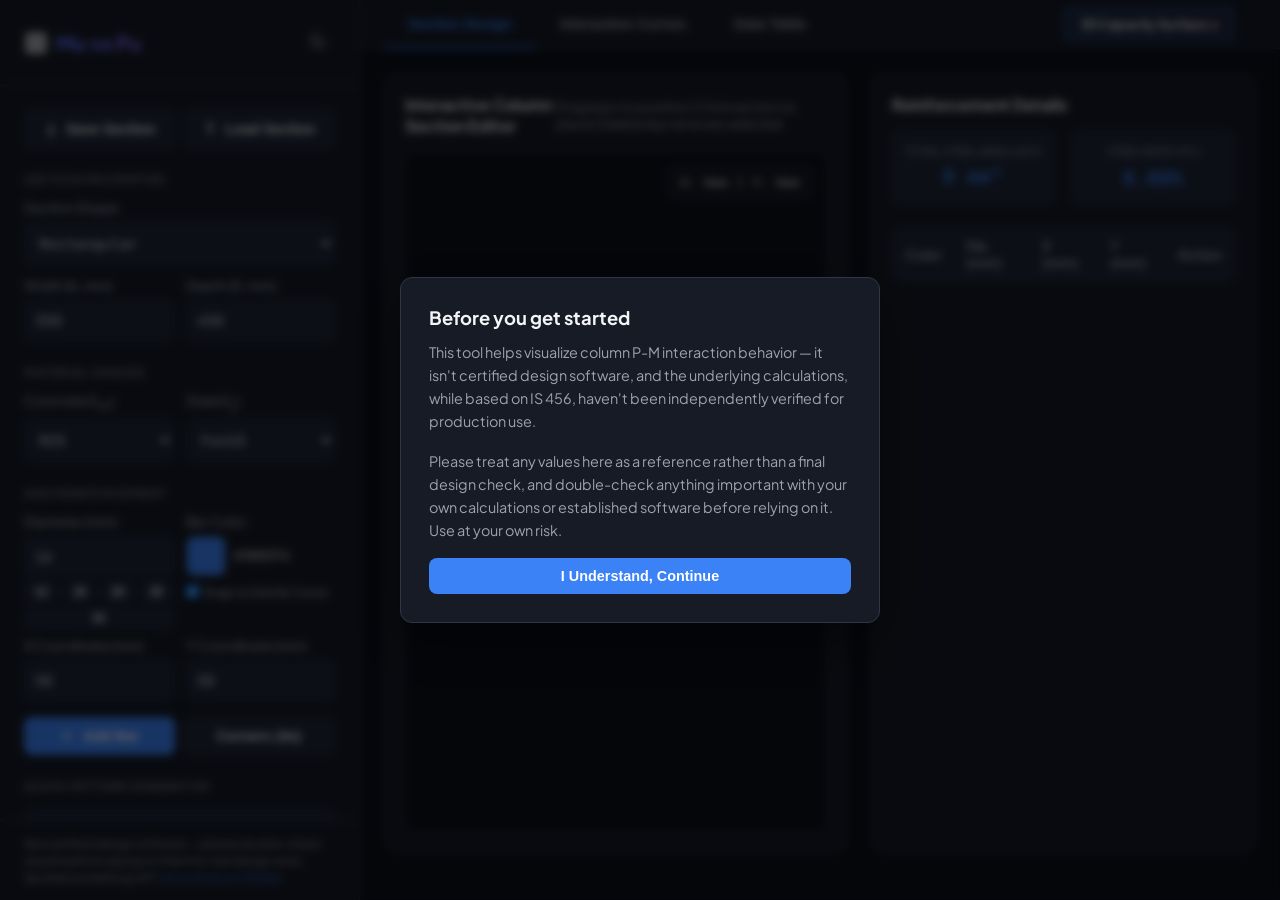
==== commit 11efb17e: "Add animation modes, 3D mesh & section caching Introduce new animation modes (Full / Angle / Mesh) w" ====
--- a/index.html
+++ b/index.html
@@ -245,7 +245,7 @@
                 <button class="tab-btn" onclick="switchTab('diagramTab')">Interaction Curves</button>
                 <button class="tab-btn" onclick="switchTab('tableTab')">Data Table</button>
             </div>
-            <a href="./advance.html" class="btn btn-secondary" style="width: auto; padding: 0.4rem 0.8rem; font-size: 0.8rem; height: fit-content; text-decoration: none; margin-right: 1.5rem; background: linear-gradient(135deg, rgba(59, 130, 246, 0.1), rgba(139, 92, 246, 0.1)); border: 1px solid var(--accent-color); color: var(--text-primary); transition: all 0.2s;">
+            <a href="./advance.html" onclick="cacheSectionToLocalStorage()" class="btn btn-secondary" style="width: auto; padding: 0.4rem 0.8rem; font-size: 0.8rem; height: fit-content; text-decoration: none; margin-right: 1.5rem; background: linear-gradient(135deg, rgba(59, 130, 246, 0.1), rgba(139, 92, 246, 0.1)); border: 1px solid var(--accent-color); color: var(--text-primary); transition: all 0.2s;">
                 <span style="font-weight: 700;">3D Capacity Surface ↗</span>
             </a>
         </div>
--- a/css/styles.css
+++ b/css/styles.css
@@ -592,4 +592,385 @@
         ::-webkit-scrollbar-thumb:hover {
             background: var(--text-muted);
         }
+
+        /* ── Concept Dashboard HUD & Viewports ──────────────────────────── */
+        .hud-header {
+            background-color: var(--bg-secondary);
+            border-bottom: 1px solid var(--border-color);
+            padding: 0.85rem 1.25rem;
+            display: flex;
+            align-items: center;
+            justify-content: space-between;
+            gap: 1rem;
+            flex-wrap: wrap;
+            box-shadow: 0 1px 3px rgba(0, 0, 0, 0.05);
+        }
+        .hud-title-wrap {
+            display: flex;
+            flex-direction: column;
+            gap: 0.2rem;
+        }
+        .hud-badge {
+            align-self: flex-start;
+            font-size: 0.65rem;
+            font-weight: 800;
+            text-transform: uppercase;
+            letter-spacing: 0.08em;
+            padding: 0.18rem 0.5rem;
+            border-radius: 0.25rem;
+            background: rgba(59, 130, 246, 0.15);
+            color: var(--accent-color);
+            border: 1px solid rgba(59, 130, 246, 0.3);
+        }
+        .hud-main-title {
+            font-size: 1.05rem;
+            font-weight: 800;
+            color: var(--text-primary);
+        }
+        .hud-metrics {
+            display: flex;
+            gap: 0.75rem;
+            flex-wrap: wrap;
+        }
+        .hud-card {
+            background-color: var(--bg-tertiary);
+            border: 1px solid var(--border-color);
+            border-radius: 0.5rem;
+            padding: 0.45rem 0.85rem;
+            display: flex;
+            flex-direction: column;
+            min-width: 130px;
+            box-shadow: 0 1px 2px rgba(0, 0, 0, 0.04);
+            transition: transform 0.15s ease, border-color 0.15s ease;
+        }
+        .hud-card:hover {
+            border-color: var(--accent-color);
+        }
+        .hud-card.highlight {
+            border-color: var(--accent-color);
+            background: rgba(59, 130, 246, 0.08);
+        }
+        .hud-label {
+            font-size: 0.68rem;
+            font-weight: 600;
+            color: var(--text-secondary);
+            text-transform: uppercase;
+            letter-spacing: 0.04em;
+        }
+        .hud-val {
+            font-family: var(--font-mono);
+            font-size: 1.05rem;
+            font-weight: 700;
+            color: var(--accent-color);
+            margin: 0.1rem 0;
+        }
+        .hud-sub {
+            font-size: 0.7rem;
+            color: var(--text-muted);
+        }
+
+        .angle-slicer-bar {
+            background-color: var(--bg-primary);
+            border-bottom: 1px solid var(--border-color);
+            padding: 0.5rem 1.25rem;
+            display: flex;
+            align-items: center;
+            gap: 0.4rem;
+            overflow-x: auto;
+        }
+        .slicer-label {
+            font-size: 0.75rem;
+            font-weight: 700;
+            color: var(--text-secondary);
+            margin-right: 0.3rem;
+            white-space: nowrap;
+        }
+        .angle-btn {
+            background: var(--bg-secondary);
+            border: 1px solid var(--border-color);
+            color: var(--text-secondary);
+            padding: 0.25rem 0.65rem;
+            border-radius: 0.375rem;
+            font-size: 0.75rem;
+            font-weight: 600;
+            cursor: pointer;
+            white-space: nowrap;
+            transition: all 0.15s ease;
+        }
+        .angle-btn:hover {
+            border-color: var(--accent-color);
+            color: var(--text-primary);
+        }
+        .angle-btn.active {
+            background: var(--accent-color);
+            border-color: var(--accent-color);
+            color: #ffffff;
+        }
+
+        .color-legend-bar {
+            background-color: var(--bg-secondary);
+            border-bottom: 1px solid var(--border-color);
+            padding: 0.45rem 1.25rem;
+            display: flex;
+            align-items: center;
+            gap: 1rem;
+            flex-wrap: wrap;
+        }
+        .legend-title {
+            font-size: 0.72rem;
+            font-weight: 700;
+            color: var(--text-secondary);
+            text-transform: uppercase;
+            letter-spacing: 0.04em;
+            white-space: nowrap;
+        }
+        .color-spectrum {
+            flex: 1;
+            display: flex;
+            flex-direction: column;
+            gap: 0.2rem;
+            min-width: 280px;
+        }
+        .spectrum-gradient {
+            height: 8px;
+            border-radius: 4px;
+            background: linear-gradient(90deg, 
+                hsl(0, 90%, 60%) 0%,
+                hsl(40, 90%, 60%) 12.5%,
+                hsl(90, 90%, 55%) 25%,
+                hsl(180, 90%, 50%) 50%,
+                hsl(270, 90%, 62%) 75%,
+                hsl(360, 90%, 60%) 100%
+            );
+            border: 1px solid var(--border-color);
+        }
+        .spectrum-labels {
+            display: flex;
+            justify-content: space-between;
+            font-size: 0.68rem;
+            font-weight: 700;
+            font-family: var(--font-mono);
+        }
+
+        /* ── Sidebar Cards & Modern Controls ────────────────────────────── */
+        .back-nav-btn {
+            margin-bottom: 1rem;
+            text-decoration: none;
+            display: flex;
+            align-items: center;
+            justify-content: center;
+            gap: 0.45rem;
+        }
+        .sidebar-card {
+            background-color: var(--bg-primary);
+            border: 1px solid var(--border-color);
+            border-radius: 0.65rem;
+            padding: 0.85rem;
+            margin-bottom: 1rem;
+        }
+        .card-mini-header {
+            display: flex;
+            align-items: center;
+            justify-content: space-between;
+            margin-bottom: 0.65rem;
+        }
+        .card-mini-title {
+            font-size: 0.72rem;
+            font-weight: 800;
+            text-transform: uppercase;
+            letter-spacing: 0.06em;
+            color: var(--text-muted);
+        }
+        .meta-grid {
+            display: grid;
+            grid-template-columns: 1fr 1fr;
+            gap: 0.45rem;
+        }
+        .meta-item {
+            background: var(--bg-secondary);
+            border: 1px solid var(--border-color);
+            border-radius: 0.375rem;
+            padding: 0.35rem 0.5rem;
+            display: flex;
+            flex-direction: column;
+        }
+        .meta-lbl {
+            font-size: 0.65rem;
+            color: var(--text-muted);
+            text-transform: uppercase;
+        }
+        .meta-val {
+            font-family: var(--font-mono);
+            font-size: 0.82rem;
+            font-weight: 700;
+            color: var(--accent-color);
+            margin-top: 0.1rem;
+        }
+        /* Custom Radio Buttons */
+        .radio-group {
+            display: flex;
+            flex-direction: column;
+        }
+        .custom-radio {
+            display: flex;
+            align-items: center;
+            gap: 0.5rem;
+            cursor: pointer;
+            user-select: none;
+        }
+        .custom-radio input {
+            display: none;
+        }
+        .radio-circle {
+            width: 16px;
+            height: 16px;
+            border-radius: 50%;
+            border: 2px solid var(--border-color);
+            background: var(--bg-tertiary);
+            position: relative;
+            flex-shrink: 0;
+            transition: border-color 0.2s, background 0.2s;
+        }
+        .custom-radio input:checked + .radio-circle {
+            border-color: var(--accent-color);
+            background: var(--accent-color);
+        }
+        .custom-radio input:checked + .radio-circle::after {
+            content: '';
+            width: 6px;
+            height: 6px;
+            border-radius: 50%;
+            background: #ffffff;
+            position: absolute;
+            top: 3px;
+            left: 3px;
+        }
+        .radio-text {
+            font-size: 0.8rem;
+            font-weight: 600;
+            color: var(--text-secondary);
+        }
+        .custom-radio input:checked ~ .radio-text {
+            color: var(--text-primary);
+        }
+
+        .custom-toggle {
+            display: flex;
+            align-items: center;
+            gap: 0.55rem;
+            cursor: pointer;
+            user-select: none;
+        }
+        .custom-toggle input {
+            display: none;
+        }
+        .toggle-track {
+            width: 32px;
+            height: 18px;
+            background: var(--bg-tertiary);
+            border: 1px solid var(--border-color);
+            border-radius: 10px;
+            position: relative;
+            transition: background 0.2s, border-color 0.2s;
+            flex-shrink: 0;
+        }
+        .toggle-thumb {
+            width: 12px;
+            height: 12px;
+            background: var(--text-muted);
+            border-radius: 50%;
+            position: absolute;
+            top: 2px;
+            left: 2px;
+            transition: transform 0.2s, background 0.2s;
+        }
+        .custom-toggle input:checked + .toggle-track {
+            background: var(--accent-color);
+            border-color: var(--accent-color);
+        }
+        .custom-toggle input:checked + .toggle-track .toggle-thumb {
+            transform: translateX(14px);
+            background: #ffffff;
+        }
+        .toggle-text {
+            font-size: 0.8rem;
+            font-weight: 600;
+            color: var(--text-secondary);
+        }
+        .theta-selector-box {
+            margin-top: 0.5rem;
+            background: var(--bg-secondary);
+            border: 1px solid var(--border-color);
+            border-radius: 0.45rem;
+            padding: 0.5rem;
+        }
+        .select-label {
+            font-size: 0.72rem;
+            font-weight: 700;
+            color: var(--text-secondary);
+            margin-bottom: 0.25rem;
+            display: block;
+        }
+        .clean-select {
+            width: 100%;
+            padding: 0.35rem 0.5rem;
+            background: var(--bg-tertiary);
+            border: 1px solid var(--border-color);
+            border-radius: 0.35rem;
+            color: var(--text-primary);
+            font-size: 0.82rem;
+            font-family: var(--font-main);
+            outline: none;
+        }
+        .lv-group {
+            margin-bottom: 0.45rem;
+        }
+
+        .dashboard-grid {
+            flex: 1;
+            display: flex;
+            gap: 0.85rem;
+            min-height: 0;
+            width: 100%;
+        }
+        .viewport-box {
+            background: var(--bg-secondary);
+            border: 1px solid var(--border-color);
+            border-radius: 0.5rem;
+            display: flex;
+            flex-direction: column;
+            overflow: hidden;
+            flex: 1.3;
+            min-width: 0;
+        }
+        .box-header {
+            padding: 0.4rem 0.75rem;
+            background: var(--bg-tertiary);
+            border-bottom: 1px solid var(--border-color);
+            display: flex;
+            align-items: center;
+            justify-content: space-between;
+        }
+        .box-title {
+            font-size: 0.8rem;
+            font-weight: 700;
+            color: var(--text-primary);
+            display: flex;
+            align-items: center;
+            gap: 0.4rem;
+        }
+        .box-tag {
+            font-size: 0.7rem;
+            font-weight: 600;
+            font-family: var(--font-mono);
+            color: var(--text-secondary);
+        }
+        .side-analysis-panel {
+            flex: 1;
+            display: flex;
+            flex-direction: column;
+            gap: 0.85rem;
+            min-width: 0;
+        }
+
     
